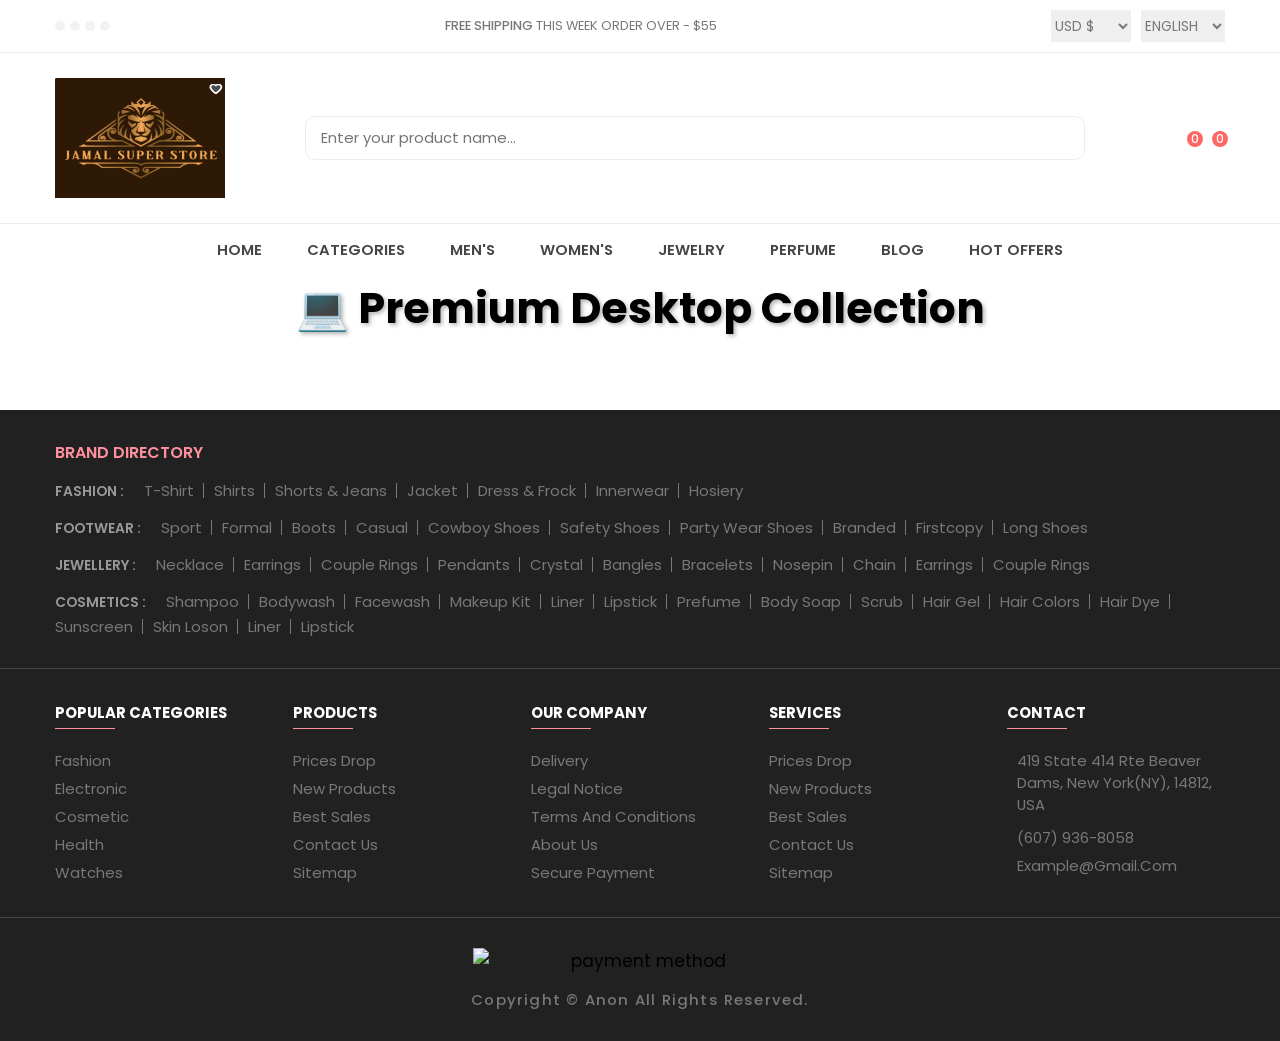
==== desktop.html @ 86094103 "Update" ====
<!DOCTYPE html>
<html lang="en">

<head>
  <meta charset="UTF-8">
  <meta http-equiv="X-UA-Compatible" content="IE=edge">
  <meta name="viewport" content="width=device-width, initial-scale=1.0">
  <title>Jamal - eCommerce Website</title>

  <!--
    - favicon
  -->
  <link rel="shortcut icon" href="./assets/images/logo/favicon.ico" type="image/x-icon">

  <!--
    - custom css link
  -->
  <link rel="stylesheet" href="./assets/css/style-prefix.css">

  <!--
    - google font link
  -->
  <link rel="preconnect" href="https://fonts.googleapis.com">
  <link rel="preconnect" href="https://fonts.gstatic.com" crossorigin>
  <link href="https://fonts.googleapis.com/css2?family=Poppins:wght@300;400;500;600;700;800;900&display=swap"
    rel="stylesheet">

</head>

<body>


  <div class="overlay" data-overlay></div>

  <!--
    - MODAL
  -->

  <div class="modal" data-modal>

    <div class="modal-close-overlay" data-modal-overlay></div>

    <div class="modal-content">

      <button class="modal-close-btn" data-modal-close>
        <ion-icon name="close-outline"></ion-icon>
      </button>

      <div class="newsletter-img">
        <img src="./assets/images/image.png" alt="subscribe newsletter" width="400" height="400">
      </div>

      <div class="newsletter">

        <form action="#">

          <div class="newsletter-header">

            <h3 class="newsletter-title">Subscribe Newsletter.</h3>

            <p class="newsletter-desc">
              Subscribe the <b>Jamal's Store</b> to get latest products and discount update.
            </p>

          </div>

          <input type="email" name="email" class="email-field" placeholder="Email Address" required>

          <button type="submit" class="btn-newsletter">Subscribe</button>

        </form>

      </div>

    </div>

  </div>





  <!--
    - NOTIFICATION TOAST
  -->

  <div class="notification-toast" data-toast>

    <button class="toast-close-btn" data-toast-close>
      <ion-icon name="close-outline"></ion-icon>
    </button>

    <div class="toast-banner">
      <img src="./assets/images/products/jewellery-1.jpg" alt="Rose Gold Earrings" width="80" height="70">
    </div>

    <div class="toast-detail">

      <p class="toast-message">
        Someone in new just bought
      </p>

      <p class="toast-title">
        Rose Gold Earrings
      </p>

      <p class="toast-meta">
        <time datetime="PT2M">2 Minutes</time> ago
      </p>

    </div>

  </div>





  <!--
    - HEADER
  -->

  <header>

    <div class="header-top">

      <div class="container">

        <ul class="header-social-container">

          <li>
            <a href="#" class="social-link">
              <ion-icon name="logo-facebook"></ion-icon>
            </a>
          </li>

          <li>
            <a href="#" class="social-link">
              <ion-icon name="logo-twitter"></ion-icon>
            </a>
          </li>

          <li>
            <a href="#" class="social-link">
              <ion-icon name="logo-instagram"></ion-icon>
            </a>
          </li>

          <li>
            <a href="#" class="social-link">
              <ion-icon name="logo-linkedin"></ion-icon>
            </a>
          </li>

        </ul>

        <div class="header-alert-news">
          <p>
            <b>Free Shipping</b>
            This Week Order Over - $55
          </p>
        </div>

        <div class="header-top-actions">

          <select name="currency">

            <option value="usd">USD &dollar;</option>
            <option value="eur">EUR &euro;</option>

          </select>

          <select name="language">

            <option value="en-US">English</option>
            <option value="es-ES">Espa&ntilde;ol</option>
            <option value="fr">Fran&ccedil;ais</option>

          </select>

        </div>

      </div>

    </div>

    <div class="header-main">

      <div class="container">

        <a href="#" class="header-logo">
          <img src="./assets/images/image.png" alt="Anon's logo" width="170" height="120">
        </a>

        <div class="header-search-container">

          <input type="search" name="search" class="search-field" placeholder="Enter your product name...">

          <button class="search-btn">
            <ion-icon name="search-outline"></ion-icon>
          </button>

        </div>

        <div class="header-user-actions">

          <button class="action-btn">
            <ion-icon name="person-outline"></ion-icon>
          </button>

          <button class="action-btn">
            <ion-icon name="heart-outline"></ion-icon>
            <span class="count">0</span>
          </button>

          <button class="action-btn">
            <ion-icon name="bag-handle-outline"></ion-icon>
            <span class="count">0</span>
          </button>

        </div>

      </div>

    </div>

    <nav class="desktop-navigation-menu">

      <div class="container">

        <ul class="desktop-menu-category-list">

          <li class="menu-category">
            <a href="#" class="menu-title">Home</a>
          </li>

          <li class="menu-category">
            <a href="#" class="menu-title">Categories</a>

            <div class="dropdown-panel">

              <ul class="dropdown-panel-list">

                <li class="menu-title">
                  <a href="#">Electronics</a>
                </li>

                <li class="panel-list-item">
                  <a href="#">Desktop</a>
                </li>

                <li class="panel-list-item">
                  <a href="#">Laptop</a>
                </li>

                <li class="panel-list-item">
                  <a href="#">Camera</a>
                </li>

                <li class="panel-list-item">
                  <a href="#">Tablet</a>
                </li>

                <li class="panel-list-item">
                  <a href="#">Headphone</a>
                </li>

                <li class="panel-list-item">
                  <a href="#">
                    <img src="./assets/images/electronics-banner-1.jpg" alt="headphone collection" width="250"
                      height="119">
                  </a>
                </li>

              </ul>

              <ul class="dropdown-panel-list">

                <li class="menu-title">
                  <a href="#">Men's</a>
                </li>

                <li class="panel-list-item">
                  <a href="#">Formal</a>
                </li>

                <li class="panel-list-item">
                  <a href="#">Casual</a>
                </li>

                <li class="panel-list-item">
                  <a href="#">Sports</a>
                </li>

                <li class="panel-list-item">
                  <a href="#">Jacket</a>
                </li>

                <li class="panel-list-item">
                  <a href="#">Sunglasses</a>
                </li>

                <li class="panel-list-item">
                  <a href="#">
                    <img src="./assets/images/mens-banner.jpg" alt="men's fashion" width="250" height="119">
                  </a>
                </li>

              </ul>

              <ul class="dropdown-panel-list">

                <li class="menu-title">
                  <a href="#">Women's</a>
                </li>

                <li class="panel-list-item">
                  <a href="#">Formal</a>
                </li>

                <li class="panel-list-item">
                  <a href="#">Casual</a>
                </li>

                <li class="panel-list-item">
                  <a href="#">Perfume</a>
                </li>

                <li class="panel-list-item">
                  <a href="#">Cosmetics</a>
                </li>

                <li class="panel-list-item">
                  <a href="#">Bags</a>
                </li>

                <li class="panel-list-item">
                  <a href="#">
                    <img src="./assets/images/womens-banner.jpg" alt="women's fashion" width="250" height="119">
                  </a>
                </li>

              </ul>

              <ul class="dropdown-panel-list">

                <li class="menu-title">
                  <a href="#">Electronics</a>
                </li>

                <li class="panel-list-item">
                  <a href="#">Smart Watch</a>
                </li>

                <li class="panel-list-item">
                  <a href="#">Smart TV</a>
                </li>

                <li class="panel-list-item">
                  <a href="#">Keyboard</a>
                </li>

                <li class="panel-list-item">
                  <a href="#">Mouse</a>
                </li>

                <li class="panel-list-item">
                  <a href="#">Microphone</a>
                </li>

                <li class="panel-list-item">
                  <a href="#">
                    <img src="./assets/images/electronics-banner-2.jpg" alt="mouse collection" width="250" height="119">
                  </a>
                </li>

              </ul>

            </div>
          </li>

          <li class="menu-category">
            <a href="#" class="menu-title">Men's</a>

            <ul class="dropdown-list">

              <li class="dropdown-item">
                <a href="#">Shirt</a>
              </li>

              <li class="dropdown-item">
                <a href="#">Shorts & Jeans</a>
              </li>

              <li class="dropdown-item">
                <a href="#">Safety Shoes</a>
              </li>

              <li class="dropdown-item">
                <a href="#">Wallet</a>
              </li>

            </ul>
          </li>

          <li class="menu-category">
            <a href="#" class="menu-title">Women's</a>

            <ul class="dropdown-list">

              <li class="dropdown-item">
                <a href="#">Dress & Frock</a>
              </li>

              <li class="dropdown-item">
                <a href="#">Earrings</a>
              </li>

              <li class="dropdown-item">
                <a href="#">Necklace</a>
              </li>

              <li class="dropdown-item">
                <a href="#">Makeup Kit</a>
              </li>

            </ul>
          </li>

          <li class="menu-category">
            <a href="#" class="menu-title">Jewelry</a>

            <ul class="dropdown-list">

              <li class="dropdown-item">
                <a href="#">Earrings</a>
              </li>

              <li class="dropdown-item">
                <a href="#">Couple Rings</a>
              </li>

              <li class="dropdown-item">
                <a href="#">Necklace</a>
              </li>

              <li class="dropdown-item">
                <a href="#">Bracelets</a>
              </li>

            </ul>
          </li>

          <li class="menu-category">
            <a href="#" class="menu-title">Perfume</a>

            <ul class="dropdown-list">

              <li class="dropdown-item">
                <a href="#">Clothes Perfume</a>
              </li>

              <li class="dropdown-item">
                <a href="#">Deodorant</a>
              </li>

              <li class="dropdown-item">
                <a href="#">Flower Fragrance</a>
              </li>

              <li class="dropdown-item">
                <a href="#">Air Freshener</a>
              </li>

            </ul>
          </li>

          <li class="menu-category">
            <a href="#" class="menu-title">Blog</a>
          </li>

          <li class="menu-category">
            <a href="#" class="menu-title">Hot Offers</a>
          </li>

        </ul>

      </div>

    </nav>

    <div class="mobile-bottom-navigation">

      <button class="action-btn" data-mobile-menu-open-btn>
        <ion-icon name="menu-outline"></ion-icon>
      </button>

      <button class="action-btn">
        <ion-icon name="bag-handle-outline"></ion-icon>

        <span class="count">0</span>
      </button>

      <button class="action-btn">
        <ion-icon name="home-outline"></ion-icon>
      </button>

      <button class="action-btn">
        <ion-icon name="heart-outline"></ion-icon>

        <span class="count">0</span>
      </button>

      <button class="action-btn" data-mobile-menu-open-btn>
        <ion-icon name="grid-outline"></ion-icon>
      </button>

    </div>

    <nav class="mobile-navigation-menu  has-scrollbar" data-mobile-menu>

      <div class="menu-top">
        <h2 class="menu-title">Menu</h2>

        <button class="menu-close-btn" data-mobile-menu-close-btn>
          <ion-icon name="close-outline"></ion-icon>
        </button>
      </div>

      <ul class="mobile-menu-category-list">

        <li class="menu-category">
          <a href="#" class="menu-title">Home</a>
        </li>

        <li class="menu-category">

          <button class="accordion-menu" data-accordion-btn>
            <p class="menu-title">Men's</p>

            <div>
              <ion-icon name="add-outline" class="add-icon"></ion-icon>
              <ion-icon name="remove-outline" class="remove-icon"></ion-icon>
            </div>
          </button>

          <ul class="submenu-category-list" data-accordion>

            <li class="submenu-category">
              <a href="#" class="submenu-title">Shirt</a>
            </li>

            <li class="submenu-category">
              <a href="#" class="submenu-title">Shorts & Jeans</a>
            </li>

            <li class="submenu-category">
              <a href="#" class="submenu-title">Safety Shoes</a>
            </li>

            <li class="submenu-category">
              <a href="#" class="submenu-title">Wallet</a>
            </li>

          </ul>

        </li>

        <li class="menu-category">

          <button class="accordion-menu" data-accordion-btn>
            <p class="menu-title">Women's</p>

            <div>
              <ion-icon name="add-outline" class="add-icon"></ion-icon>
              <ion-icon name="remove-outline" class="remove-icon"></ion-icon>
            </div>
          </button>

          <ul class="submenu-category-list" data-accordion>

            <li class="submenu-category">
              <a href="#" class="submenu-title">Dress & Frock</a>
            </li>

            <li class="submenu-category">
              <a href="#" class="submenu-title">Earrings</a>
            </li>

            <li class="submenu-category">
              <a href="#" class="submenu-title">Necklace</a>
            </li>

            <li class="submenu-category">
              <a href="#" class="submenu-title">Makeup Kit</a>
            </li>

          </ul>

        </li>

        <li class="menu-category">

          <button class="accordion-menu" data-accordion-btn>
            <p class="menu-title">Jewelry</p>

            <div>
              <ion-icon name="add-outline" class="add-icon"></ion-icon>
              <ion-icon name="remove-outline" class="remove-icon"></ion-icon>
            </div>
          </button>

          <ul class="submenu-category-list" data-accordion>

            <li class="submenu-category">
              <a href="#" class="submenu-title">Earrings</a>
            </li>

            <li class="submenu-category">
              <a href="#" class="submenu-title">Couple Rings</a>
            </li>

            <li class="submenu-category">
              <a href="#" class="submenu-title">Necklace</a>
            </li>

            <li class="submenu-category">
              <a href="#" class="submenu-title">Bracelets</a>
            </li>

          </ul>

        </li>

        <li class="menu-category">

          <button class="accordion-menu" data-accordion-btn>
            <p class="menu-title">Perfume</p>

            <div>
              <ion-icon name="add-outline" class="add-icon"></ion-icon>
              <ion-icon name="remove-outline" class="remove-icon"></ion-icon>
            </div>
          </button>

          <ul class="submenu-category-list" data-accordion>

            <li class="submenu-category">
              <a href="#" class="submenu-title">Clothes Perfume</a>
            </li>

            <li class="submenu-category">
              <a href="#" class="submenu-title">Deodorant</a>
            </li>

            <li class="submenu-category">
              <a href="#" class="submenu-title">Flower Fragrance</a>
            </li>

            <li class="submenu-category">
              <a href="#" class="submenu-title">Air Freshener</a>
            </li>

          </ul>

        </li>

        <li class="menu-category">
          <a href="#" class="menu-title">Blog</a>
        </li>

        <li class="menu-category">
          <a href="#" class="menu-title">Hot Offers</a>
        </li>

      </ul>

      <div class="menu-bottom">

        <ul class="menu-category-list">

          <li class="menu-category">

            <button class="accordion-menu" data-accordion-btn>
              <p class="menu-title">Language</p>

              <ion-icon name="caret-back-outline" class="caret-back"></ion-icon>
            </button>

            <ul class="submenu-category-list" data-accordion>

              <li class="submenu-category">
                <a href="#" class="submenu-title">English</a>
              </li>

              <li class="submenu-category">
                <a href="#" class="submenu-title">Espa&ntilde;ol</a>
              </li>

              <li class="submenu-category">
                <a href="#" class="submenu-title">Fren&ccedil;h</a>
              </li>

            </ul>

          </li>

          <li class="menu-category">
            <button class="accordion-menu" data-accordion-btn>
              <p class="menu-title">Currency</p>
              <ion-icon name="caret-back-outline" class="caret-back"></ion-icon>
            </button>

            <ul class="submenu-category-list" data-accordion>
              <li class="submenu-category">
                <a href="#" class="submenu-title">USD &dollar;</a>
              </li>

              <li class="submenu-category">
                <a href="#" class="submenu-title">EUR &euro;</a>
              </li>
            </ul>
          </li>

        </ul>

        <ul class="menu-social-container">

          <li>
            <a href="#" class="social-link">
              <ion-icon name="logo-facebook"></ion-icon>
            </a>
          </li>

          <li>
            <a href="#" class="social-link">
              <ion-icon name="logo-twitter"></ion-icon>
            </a>
          </li>

          <li>
            <a href="#" class="social-link">
              <ion-icon name="logo-instagram"></ion-icon>
            </a>
          </li>

          <li>
            <a href="#" class="social-link">
              <ion-icon name="logo-linkedin"></ion-icon>
            </a>
          </li>

        </ul>

      </div>

    </nav>

  </header>





  <!--
    - MAIN
  -->

  <main>

    <div class="container">
        <h1>💻 Premium Desktop Collection</h1>
        <div class="gallery" id="gallery"></div>
    </div>

    <div class="modal" id="modal">
        <div class="modal-content">
            <button class="close-btn" onclick="closeModal()">×</button>
            <div class="modal-image" id="modalImage"></div>
            <div class="modal-details" id="modalDetails"></div>
        </div>
    </div>

     <script>
        const desktops = [
            {
                id: 1,
                name: "Apple\"",
                price: "$2,499",
                icon: "💻",
                brief: "Powerful M3 Pro chip, stunning Retina display",
                specs: {
                    processor: "Apple M3 Pro",
                    ram: "18GB Unified Memory",
                    storage: "512GB SSD",
                    display: "16.2\" Liquid Retina XDR",
                    graphics: "Integrated GPU",
                    battery: "Up to 22 hours"
                },
                description: "The ultimate pro notebook. MacBook Pro blasts forward with the M3 Pro chip, delivering exceptional performance for demanding workflows. Perfect for professionals who need power and portability."
            },
            {
                id: 2,
                name: "Dell XPS 15",
                icon: "🖥️",
                price: "$1,899",
                brief: "InfinityEdge display, premium build quality",
                specs: {
                    processor: "Intel Core i7-13700H",
                    ram: "16GB DDR5",
                    storage: "1TB NVMe SSD",
                    display: "15.6\" 4K OLED Touch",
                    graphics: "NVIDIA RTX 4060",
                    battery: "Up to 13 hours"
                },
                description: "Experience stunning visuals and powerful performance. The XPS 15 combines a gorgeous 4K OLED display with powerful components, making it ideal for creators and professionals alike."
            },
            {
                id: 3,
                name: "Lenovo ThinkPad X1",
                icon: "⌨️",
                price: "$1,699",
                brief: "Business-class durability, legendary keyboard",
                specs: {
                    processor: "Intel Core i7-1365U",
                    ram: "16GB LPDDR5",
                    storage: "512GB SSD",
                    display: "14\" 2.8K OLED",
                    graphics: "Intel Iris Xe",
                    battery: "Up to 15 hours"
                },
                description: "Built for business. The ThinkPad X1 Carbon delivers military-grade durability, exceptional security features, and the best keyboard in the business. Perfect for professionals on the go."
            },
            {
                id: 4,
                name: "ASUS ROG Strix G16",
                icon: "🎮",
                price: "$1,999",
                brief: "Gaming powerhouse, RGB lighting, high refresh rate",
                specs: {
                    processor: "Intel Core i9-13980HX",
                    ram: "32GB DDR5",
                    storage: "1TB PCIe 4.0 SSD",
                    display: "16\" QHD 240Hz",
                    graphics: "NVIDIA RTX 4070",
                    battery: "Up to 8 hours"
                },
                description: "Dominate the competition. The ROG Strix G16 delivers uncompromising gaming performance with a high-refresh display, powerful RTX graphics, and advanced cooling for extended gaming sessions."
            },    
            {
                id: 5,
                name: "HP Spectre x360",
                icon: "✨",
                price: "$1,599",
                brief: "2-in-1 convertible, gem-cut design, pen included",
                specs: {
                    processor: "Intel Core i7-1355U",
                    ram: "16GB LPDDR4x",
                    storage: "512GB SSD",
                    display: "13.5\" 3K2K OLED Touch",
                    graphics: "Intel Iris Xe",
                    battery: "Up to 17 hours"
                },
                description: "Versatility meets elegance. The Spectre x360 transforms from laptop to tablet with ease, featuring a stunning OLED display and premium gem-cut design. Includes HP Rechargeable MPP2.0 Tilt Pen."
            },
            {
                id: 6,
                name: "Microsoft Surface Laptop 5",
                icon: "🪟",
                price: "$1,299",
                brief: "Sleek design, PixelSense touchscreen, premium feel",
                specs: {
                    processor: "Intel Core i5-1245U",
                    ram: "8GB LPDDR5x",
                    storage: "256GB SSD",
                    display: "13.5\" PixelSense Touch",
                    graphics: "Intel Iris Xe",
                    battery: "Up to 18 hours"
                },
                description: "Style and performance in perfect harmony. The Surface Laptop 5 offers a beautiful touchscreen display, comfortable keyboard, and all-day battery life in a sleek, lightweight design."
            }
        ];

        function renderGallery() {
            const gallery = document.getElementById('gallery');
            gallery.innerHTML = laptops.map(laptop => `
                <div class="laptop-card" onclick="showDetails(${laptop.id})">
                    <div class="laptop-image">${laptop.icon}</div>
                    <div class="laptop-info">
                        <div class="laptop-name">${laptop.name}</div>
                        <div class="laptop-price">${laptop.price}</div>
                        <div class="laptop-brief">${laptop.brief}</div>
                        <button class="view-details-btn" onclick="event.stopPropagation(); showDetails(${laptop.id})">
                            View Details
                        </button>
                    </div>
                </div>
            `).join('');
        }
        function showDetails(id) {
            const laptop = laptops.find(l => l.id === id);
            const modal = document.getElementById('modal');
            const modalImage = document.getElementById('modalImage');
            const modalDetails = document.getElementById('modalDetails');

            modalImage.innerHTML = laptop.icon;
            
            const specsHTML = Object.entries(laptop.specs).map(([key, value]) => `
                <div class="spec-item">
                    <div class="spec-label">${key.charAt(0).toUpperCase() + key.slice(1)}:</div>
                    <div class="spec-value">${value}</div>
                </div>
            `).join('');

            modalDetails.innerHTML = `
                <div class="modal-name">${laptop.name}</div>
                <div class="modal-price">${laptop.price}</div>
                <div class="specs-section">
                    <div class="specs-title">Technical Specifications</div>
                    ${specsHTML}
                </div>
                <div class="description">${laptop.description}</div>
                <button class="buy-btn" onclick="buyNow('${laptop.name}')">Add to Cart</button>
            `;

            modal.classList.add('active');
            document.body.style.overflow = 'hidden';
        }

        function closeModal() {
            const modal = document.getElementById('modal');
            modal.classList.remove('active');
            document.body.style.overflow = 'auto';
        }

        function buyNow(laptopName) {
            alert(`${laptopName} has been added to your cart!`);
            closeModal();
        }

        // Close modal when clicking outside
        document.getElementById('modal').addEventListener('click', function(e) {
            if (e.target === this) {
                closeModal();
            }
        });

        // Initialize gallery
        renderGallery();
    </script>

  </main>





  <!--
    - FOOTER
  -->

  <footer>

    <div class="footer-category">

      <div class="container">

        <h2 class="footer-category-title">Brand directory</h2>

        <div class="footer-category-box">

          <h3 class="category-box-title">Fashion :</h3>

          <a href="#" class="footer-category-link">T-shirt</a>
          <a href="#" class="footer-category-link">Shirts</a>
          <a href="#" class="footer-category-link">shorts & jeans</a>
          <a href="#" class="footer-category-link">jacket</a>
          <a href="#" class="footer-category-link">dress & frock</a>
          <a href="#" class="footer-category-link">innerwear</a>
          <a href="#" class="footer-category-link">hosiery</a>

        </div>

        <div class="footer-category-box">
          <h3 class="category-box-title">footwear :</h3>
        
          <a href="#" class="footer-category-link">sport</a>
          <a href="#" class="footer-category-link">formal</a>
          <a href="#" class="footer-category-link">Boots</a>
          <a href="#" class="footer-category-link">casual</a>
          <a href="#" class="footer-category-link">cowboy shoes</a>
          <a href="#" class="footer-category-link">safety shoes</a>
          <a href="#" class="footer-category-link">Party wear shoes</a>
          <a href="#" class="footer-category-link">Branded</a>
          <a href="#" class="footer-category-link">Firstcopy</a>
          <a href="#" class="footer-category-link">Long shoes</a>
        </div>

        <div class="footer-category-box">
          <h3 class="category-box-title">jewellery :</h3>
        
          <a href="#" class="footer-category-link">Necklace</a>
          <a href="#" class="footer-category-link">Earrings</a>
          <a href="#" class="footer-category-link">Couple rings</a>
          <a href="#" class="footer-category-link">Pendants</a>
          <a href="#" class="footer-category-link">Crystal</a>
          <a href="#" class="footer-category-link">Bangles</a>
          <a href="#" class="footer-category-link">bracelets</a>
          <a href="#" class="footer-category-link">nosepin</a>
          <a href="#" class="footer-category-link">chain</a>
          <a href="#" class="footer-category-link">Earrings</a>
          <a href="#" class="footer-category-link">Couple rings</a>
        </div>

        <div class="footer-category-box">
          <h3 class="category-box-title">cosmetics :</h3>
        
          <a href="#" class="footer-category-link">Shampoo</a>
          <a href="#" class="footer-category-link">Bodywash</a>
          <a href="#" class="footer-category-link">Facewash</a>
          <a href="#" class="footer-category-link">makeup kit</a>
          <a href="#" class="footer-category-link">liner</a>
          <a href="#" class="footer-category-link">lipstick</a>
          <a href="#" class="footer-category-link">prefume</a>
          <a href="#" class="footer-category-link">Body soap</a>
          <a href="#" class="footer-category-link">scrub</a>
          <a href="#" class="footer-category-link">hair gel</a>
          <a href="#" class="footer-category-link">hair colors</a>
          <a href="#" class="footer-category-link">hair dye</a>
          <a href="#" class="footer-category-link">sunscreen</a>
          <a href="#" class="footer-category-link">skin loson</a>
          <a href="#" class="footer-category-link">liner</a>
          <a href="#" class="footer-category-link">lipstick</a>
        </div>

      </div>

    </div>

    <div class="footer-nav">

      <div class="container">

        <ul class="footer-nav-list">

          <li class="footer-nav-item">
            <h2 class="nav-title">Popular Categories</h2>
          </li>

          <li class="footer-nav-item">
            <a href="#" class="footer-nav-link">Fashion</a>
          </li>

          <li class="footer-nav-item">
            <a href="#" class="footer-nav-link">Electronic</a>
          </li>

          <li class="footer-nav-item">
            <a href="#" class="footer-nav-link">Cosmetic</a>
          </li>

          <li class="footer-nav-item">
            <a href="#" class="footer-nav-link">Health</a>
          </li>

          <li class="footer-nav-item">
            <a href="#" class="footer-nav-link">Watches</a>
          </li>

        </ul>

        <ul class="footer-nav-list">
        
          <li class="footer-nav-item">
            <h2 class="nav-title">Products</h2>
          </li>
        
          <li class="footer-nav-item">
            <a href="#" class="footer-nav-link">Prices drop</a>
          </li>
        
          <li class="footer-nav-item">
            <a href="#" class="footer-nav-link">New products</a>
          </li>
        
          <li class="footer-nav-item">
            <a href="#" class="footer-nav-link">Best sales</a>
          </li>
        
          <li class="footer-nav-item">
            <a href="#" class="footer-nav-link">Contact us</a>
          </li>
        
          <li class="footer-nav-item">
            <a href="#" class="footer-nav-link">Sitemap</a>
          </li>
        
        </ul>

        <ul class="footer-nav-list">
        
          <li class="footer-nav-item">
            <h2 class="nav-title">Our Company</h2>
          </li>
        
          <li class="footer-nav-item">
            <a href="#" class="footer-nav-link">Delivery</a>
          </li>
        
          <li class="footer-nav-item">
            <a href="#" class="footer-nav-link">Legal Notice</a>
          </li>
        
          <li class="footer-nav-item">
            <a href="#" class="footer-nav-link">Terms and conditions</a>
          </li>
        
          <li class="footer-nav-item">
            <a href="#" class="footer-nav-link">About us</a>
          </li>
        
          <li class="footer-nav-item">
            <a href="#" class="footer-nav-link">Secure payment</a>
          </li>
        
        </ul>

        <ul class="footer-nav-list">
        
          <li class="footer-nav-item">
            <h2 class="nav-title">Services</h2>
          </li>
        
          <li class="footer-nav-item">
            <a href="#" class="footer-nav-link">Prices drop</a>
          </li>
        
          <li class="footer-nav-item">
            <a href="#" class="footer-nav-link">New products</a>
          </li>
        
          <li class="footer-nav-item">
            <a href="#" class="footer-nav-link">Best sales</a>
          </li>
        
          <li class="footer-nav-item">
            <a href="#" class="footer-nav-link">Contact us</a>
          </li>
        
          <li class="footer-nav-item">
            <a href="#" class="footer-nav-link">Sitemap</a>
          </li>
        
        </ul>

        <ul class="footer-nav-list">

          <li class="footer-nav-item">
            <h2 class="nav-title">Contact</h2>
          </li>

          <li class="footer-nav-item flex">
            <div class="icon-box">
              <ion-icon name="location-outline"></ion-icon>
            </div>

            <address class="content">
              419 State 414 Rte
              Beaver Dams, New York(NY), 14812, USA
            </address>
          </li>

          <li class="footer-nav-item flex">
            <div class="icon-box">
              <ion-icon name="call-outline"></ion-icon>
            </div>

            <a href="tel:+607936-8058" class="footer-nav-link">(607) 936-8058</a>
          </li>

          <li class="footer-nav-item flex">
            <div class="icon-box">
              <ion-icon name="mail-outline"></ion-icon>
            </div>

            <a href="mailto:example@gmail.com" class="footer-nav-link">example@gmail.com</a>
          </li>

        </ul>

        <ul class="footer-nav-list">

          <li class="footer-nav-item">
            <h2 class="nav-title">Follow Us</h2>
          </li>

          <li>
            <ul class="social-link">

              <li class="footer-nav-item">
                <a href="#" class="footer-nav-link">
                  <ion-icon name="logo-facebook"></ion-icon>
                </a>
              </li>

              <li class="footer-nav-item">
                <a href="#" class="footer-nav-link">
                  <ion-icon name="logo-twitter"></ion-icon>
                </a>
              </li>

              <li class="footer-nav-item">
                <a href="#" class="footer-nav-link">
                  <ion-icon name="logo-linkedin"></ion-icon>
                </a>
              </li>

              <li class="footer-nav-item">
                <a href="#" class="footer-nav-link">
                  <ion-icon name="logo-instagram"></ion-icon>
                </a>
              </li>

            </ul>
          </li>

        </ul>

      </div>

    </div>

    <div class="footer-bottom">

      <div class="container">

        <img src="./assets/images/payment.png" alt="payment method" class="payment-img">

        <p class="copyright">
          Copyright &copy; <a href="#">Anon</a> all rights reserved.
        </p>

      </div>

    </div>

  </footer>






  <!--
    - custom js link
  -->
  <script src="./assets/js/script.js"></script>

  <!--
    - ionicon link
  -->
  <script type="module" src="https://unpkg.com/ionicons@5.5.2/dist/ionicons/ionicons.esm.js"></script>
  <script nomodule src="https://unpkg.com/ionicons@5.5.2/dist/ionicons/ionicons.js"></script>

</body>

</html>
---- assets/css/style-prefix.css ----
/*-----------------------------------*\
  #style.css
\*-----------------------------------*/

/**
 * copyright 2022 @codewithsadee 
 */





/*-----------------------------------*\
  #CUSTOM PROPERTY
\*-----------------------------------*/

:root {

  /**
   * colors
   */

  --spanish-gray: hsl(0, 0%, 60%);
  --sonic-silver: hsl(0, 0%, 47%);
  --eerie-black: hsl(0, 0%, 13%);
  --salmon-pink: hsl(353, 100%, 78%);
  --sandy-brown: hsl(29, 90%, 65%);
  --bittersweet: hsl(0, 100%, 70%);
  --ocean-green: hsl(152, 51%, 52%);
  --davys-gray: hsl(0, 0%, 33%);
  --cultured: hsl(0, 0%, 93%);
  --white: hsl(0, 100%, 100%);
  --onyx: hsl(0, 0%, 27%);

  /**
   * typography
   */

  --fs-1: 1.563rem;
  --fs-2: 1.375rem;
  --fs-3: 1.25rem;
  --fs-4: 1.125rem;
  --fs-5: 1rem;
  --fs-6: 0.938rem;
  --fs-7: 0.875rem;
  --fs-8: 0.813rem;
  --fs-9: 0.75rem;
  --fs-10: 0.688rem;
  --fs-11: 0.625rem;

  --weight-300: 300;
  --weight-400: 400;
  --weight-500: 500;
  --weight-600: 600;
  --weight-700: 700;

  /**
   * border-radius
   */

  --border-radius-md: 10px;
  --border-radius-sm: 5px;

  /**
   * transition 
   */

  --transition-timing: 0.2s ease;

}





/*-----------------------------------*\
  #RESET
\*-----------------------------------*/

*, *::before, *::after {
  margin: 0;
  padding: 0;
  -webkit-box-sizing: border-box;
          box-sizing: border-box;
}

a { text-decoration: none; }

li { list-style: none; }

button {
  background: none;
  font: inherit;
  border: none;
  cursor: pointer;
}

img, ion-icon, button, a { display: block; }

span { display: inline-block; }

html {
  font-family: "Poppins", sans-serif;
  -ms-scroll-chaining: none;
      overscroll-behavior: contain;
}

input {
  display: block;
  width: 100%;
  font: inherit;
}

input::-webkit-input-placeholder { font: inherit; }

input::-moz-placeholder { font: inherit; }

input:-ms-input-placeholder { font: inherit; }

input::-ms-input-placeholder { font: inherit; }

input::placeholder { font: inherit; }

body { background: var(--white); }

/**
 * scrollbar style
 */

body::-webkit-scrollbar { width: 15px; }

body::-webkit-scrollbar-track {
  background: var(--white);
  border-left: 1px solid var(--cultured);
}

body::-webkit-scrollbar-thumb {
  background: hsl(0, 0%, 80%);
  border: 3px solid var(--white);
  -webkit-border-radius: 10px;
          border-radius: 10px;
}

body::-webkit-scrollbar-thumb:hover { background: hsl(0, 0%, 70%); }





/*-----------------------------------*\
  #REUSED STYLE
\*-----------------------------------*/

.container { padding: 0 15px; }

.has-scrollbar { padding-bottom: 5px; }

.has-scrollbar::-webkit-scrollbar {
  width: 12px; /* for vertical scroll */
  height: 12px; /* for horizontal scroll */
}

.has-scrollbar::-webkit-scrollbar-thumb {
  background: transparent;
  border: 3px solid var(--white);
  -webkit-border-radius: 20px;
          border-radius: 20px;
}

.has-scrollbar:hover::-webkit-scrollbar-thumb { background: hsl(0, 0%, 90%); }

.has-scrollbar::-webkit-scrollbar-thumb:hover { background: hsl(0, 0%, 80%); }

.title {
  color: var(--eerie-black);
  font-size: var(--fs-5);
  font-weight: var(--weight-600);
  letter-spacing: 0.4px;
  text-transform: capitalize;
  padding-bottom: 10px;
  border-bottom: 1px solid var(--cultured);
  margin-bottom: 30px;
}





/*-----------------------------------*\
  #MAIN
\*-----------------------------------*/

/**
 * overlay 
 */

.overlay {
  position: fixed;
  top: 0;
  left: 0;
  width: 100%;
  height: 100vh;
  background: hsla(0, 0%, 0%, 0.5);
  opacity: 0;
  pointer-events: none;
  z-index: 15;
  -webkit-transition: 0.5s ease;
  -o-transition: 0.5s ease;
  transition: 0.5s ease;
}

.overlay.active {
  opacity: 1;
  pointer-events: all;
}



/**
 * MODAL 
 */

.modal {
  position: fixed;
  top: 0;
  left: 0;
  width: 100%;
  height: 100vh;
  background: hsla(0, 0%, 0%, 0.5);
  display: -webkit-box;
  display: -webkit-flex;
  display: -ms-flexbox;
  display: flex;
  -webkit-box-pack: center;
  -webkit-justify-content: center;
      -ms-flex-pack: center;
          justify-content: center;
  -webkit-box-align: center;
  -webkit-align-items: center;
      -ms-flex-align: center;
          align-items: center;
  opacity: 0;
  visibility: hidden;
  pointer-events: none;
  z-index: 10;
  -webkit-animation: popup 1s ease-in-out 5s forwards;
          animation: popup 1s ease-in-out 5s forwards;
}

@-webkit-keyframes popup {

  0% {
    opacity: 0;
    visibility: hidden;
    pointer-events: none;
  }

  100% {
    opacity: 1;
    visibility: visible;
    pointer-events: all;
  }

}

@keyframes popup {

  0% {
    opacity: 0;
    visibility: hidden;
    pointer-events: none;
  }

  100% {
    opacity: 1;
    visibility: visible;
    pointer-events: all;
  }

}

.modal.closed { display: none; }

.modal-close-overlay {
  position: absolute;
  top: 0;
  left: 0;
  width: 100%;
  height: 100%;
  z-index: 1;
}

.newsletter-img { display: none; }

.modal-content {
  position: relative;
  max-width: 350px;
  margin: 20px;
  background: var(--white);
  -webkit-border-radius: var(--border-radius-md);
          border-radius: var(--border-radius-md);
  overflow: hidden;
  z-index: 2;
  -webkit-animation: scaleUp 0.5s ease-in-out 5s forwards;
          animation: scaleUp 0.5s ease-in-out 5s forwards;
}

@-webkit-keyframes scaleUp {

  0% { -webkit-transform: scale(0.9); transform: scale(0.9); }
  100% { -webkit-transform: scale(1); transform: scale(1); }

}

@keyframes scaleUp {

  0% { -webkit-transform: scale(0.9); transform: scale(0.9); }
  100% { -webkit-transform: scale(1); transform: scale(1); }

}

.modal-close-btn {
  position: absolute;
  top: 15px;
  right: 15px;
  background: var(--salmon-pink);
  color: var(--white);
  font-size: 16px;
  padding: 5px;
  -webkit-border-radius: var(--border-radius-sm);
          border-radius: var(--border-radius-sm);
}

.modal-close-btn:hover { opacity: 0.9; }

.modal-close-btn ion-icon { --ionicon-stroke-width: 70px; }

.newsletter {
  padding: 50px 30px;
  text-align: center;
}

.newsletter-header { margin-bottom: 20px; }

.newsletter-title {
  color: var(--onyx);
  font-size: var(--fs-2);
  font-weight: var(--weight-600);
  margin-bottom: 10px;
}

.newsletter-desc {
  color: var(--sonic-silver);
  font-size: var(--fs-7);
  line-height: 1.6;
}

.email-field {
  font-size: var(--fs-7);
  padding: 8px 16px;
  -webkit-border-radius: var(--border-radius-sm);
          border-radius: var(--border-radius-sm);
  border: 1px solid var(--cultured);
  margin-bottom: 16px;
}

.btn-newsletter {
  background: var(--eerie-black);
  color: var(--white);
  font-size: var(--fs-7);
  font-weight: var(--weight-600);
  text-transform: uppercase;
  padding: 10px 15px;
  -webkit-border-radius: var(--border-radius-sm);
          border-radius: var(--border-radius-sm);
  margin: auto;
  -webkit-transition: var(--transition-timing);
  -o-transition: var(--transition-timing);
  transition: var(--transition-timing);
}

.btn-newsletter:hover { background: var(--salmon-pink); }





/**
 * NOTIFICATION TOAST 
 */

.notification-toast {
  position: fixed;
  bottom: 80px;
  left: 20px;
  right: 20px;
  background: var(--white);
  max-width: 300px;
  display: -webkit-box;
  display: -webkit-flex;
  display: -ms-flexbox;
  display: flex;
  -webkit-box-align: start;
  -webkit-align-items: flex-start;
      -ms-flex-align: start;
          align-items: flex-start;
  gap: 15px;
  padding: 15px;
  -webkit-border-radius: var(--border-radius-md);
          border-radius: var(--border-radius-md);
  -webkit-box-shadow: 0 5px 20px hsla(0, 0%, 0%, 0.15);
          box-shadow: 0 5px 20px hsla(0, 0%, 0%, 0.15);
  -webkit-transform: translateX(-webkit-calc(-100% - 40px));
      -ms-transform: translateX(calc(-100% - 40px));
          transform: translateX(calc(-100% - 40px));
  -webkit-transition: 0.5s ease-in-out;
  -o-transition: 0.5s ease-in-out;
  transition: 0.5s ease-in-out;
  z-index: 5;
  -webkit-animation: slideInOut 10s ease-in-out infinite;
          animation: slideInOut 10s ease-in-out infinite;
}

@-webkit-keyframes slideInOut {

  0%,
  45%,
  100% {
    -webkit-transform: translateX(-webkit-calc(-100% - 40px));
            transform: translateX(calc(-100% - 40px));
    opacity: 0;
    visibility: hidden;
  }

  50%,
  95% {
    -webkit-transform: translateX(0);
            transform: translateX(0);
    opacity: 1;
    visibility: visible;
  }

}

@keyframes slideInOut {

  0%,
  45%,
  100% {
    -webkit-transform: translateX(-webkit-calc(-100% - 40px));
            transform: translateX(calc(-100% - 40px));
    opacity: 0;
    visibility: hidden;
  }

  50%,
  95% {
    -webkit-transform: translateX(0);
            transform: translateX(0);
    opacity: 1;
    visibility: visible;
  }

}

.notification-toast.closed { display: none; }

.toast-close-btn {
  position: absolute;
  top: 10px;
  right: 10px;
  color: var(--sonic-silver);
}

.toast-close-btn ion-icon { --ionicon-stroke-width: 50px; }

.toast-banner {
  width: 70px;
  height: 70px;
  border: 1px solid var(--cultured);
  -webkit-border-radius: var(--border-radius-sm);
          border-radius: var(--border-radius-sm);
}

.toast-banner img {
  width: 100%;
  height: 100%;
  -o-object-fit: contain;
     object-fit: contain;
  -o-object-position: center;
     object-position: center;
}

.toast-detail {
  width: -webkit-calc(100% - 85px);
  width: calc(100% - 85px);
  padding-right: 10px;
}

.toast-message {
  font-size: var(--fs-10);
  color: var(--sonic-silver);
  margin-bottom: 8px;
}

.toast-title {
  font-size: var(--fs-7);
  font-weight: var(--weight-500);
  color: var(--onyx);
}

.toast-meta {
  font-size: var(--fs-10);
  color: var(--sonic-silver);
}





/*-----------------------------------*\
  #HEADER
\*-----------------------------------*/

.header-top,
.header-user-actions,
.desktop-navigation-menu { display: none; }

.header-main {
  padding: 20px 0;
  border-bottom: 1px solid var(--cultured);
}

.header-logo { margin-bottom: 20px; }

.header-logo img { margin: auto; }

.header-search-container { position: relative; }

.header-search-container .search-field {
  font-size: var(--fs-7);
  color: var(--onyx);
  padding: 10px 15px;
  padding-right: 50px;
  border: 1px solid var(--cultured);
  -webkit-border-radius: var(--border-radius-md);
          border-radius: var(--border-radius-md);
}

.search-field::-webkit-search-cancel-button { display: none; }

.search-btn {
  background: var(--white);
  position: absolute;
  top: 50%;
  right: 2px;
  -webkit-transform: translateY(-50%);
      -ms-transform: translateY(-50%);
          transform: translateY(-50%);
  color: var(--onyx);
  font-size: 18px;
  padding: 8px 15px;
  -webkit-border-radius: var(--border-radius-md);
          border-radius: var(--border-radius-md);
  -webkit-transition: color var(--transition-timing);
  -o-transition: color var(--transition-timing);
  transition: color var(--transition-timing);
}

.search-btn:hover { color: var(--salmon-pink); }

.mobile-bottom-navigation {
  background: var(--white);
  position: fixed;
  bottom: 0;
  left: 50%;
  -webkit-transform: translateX(-50%);
      -ms-transform: translateX(-50%);
          transform: translateX(-50%);
  width: 100%;
  max-width: 500px;
  margin: auto;
  display: -webkit-box;
  display: -webkit-flex;
  display: -ms-flexbox;
  display: flex;
  -webkit-justify-content: space-around;
      -ms-flex-pack: distribute;
          justify-content: space-around;
  -webkit-box-align: center;
  -webkit-align-items: center;
      -ms-flex-align: center;
          align-items: center;
  padding: 5px 0;
  -webkit-box-shadow: 0 0 10px hsla(0, 0%, 0%, 0.25);
          box-shadow: 0 0 10px hsla(0, 0%, 0%, 0.25);
  z-index: 5;
}

.mobile-bottom-navigation .action-btn {
  position: relative;
  font-size: 26px;
  color: var(--eerie-black);
  padding: 10px;
}

.mobile-bottom-navigation .count {
  background: var(--bittersweet);
  color: var(--white);
  position: absolute;
  top: 0;
  right: 0;
  font-size: 12px;
  font-weight: var(--weight-500);
  line-height: 1;
  padding: 2px 4px;
  -webkit-border-radius: 20px;
          border-radius: 20px;
}

.mobile-navigation-menu {
  background: var(--white);
  position: fixed;
  top: 0;
  left: -100%;
  width: 100%;
  max-width: 320px;
  height: 100vh;
  padding: 20px;
  -webkit-box-shadow: 0 0 10px hsla(0, 0%, 0%, 0.1);
          box-shadow: 0 0 10px hsla(0, 0%, 0%, 0.1);
  overflow-y: scroll;
  -ms-scroll-chaining: none;
      overscroll-behavior: contain;
  visibility: hidden;
  -webkit-transition: 0.5s ease;
  -o-transition: 0.5s ease;
  transition: 0.5s ease;
  z-index: 20;
}

.mobile-navigation-menu.active {
  left: 0;
  visibility: visible;
}

.menu-top {
  padding-bottom: 15px;
  margin-bottom: 10px;
  display: -webkit-box;
  display: -webkit-flex;
  display: -ms-flexbox;
  display: flex;
  -webkit-box-pack: justify;
  -webkit-justify-content: space-between;
      -ms-flex-pack: justify;
          justify-content: space-between;
  -webkit-box-align: center;
  -webkit-align-items: center;
      -ms-flex-align: center;
          align-items: center;
  border-bottom: 2px solid var(--cultured);
}

.menu-top .menu-title {
  color: var(--salmon-pink);
  font-size: var(--fs-4);
  font-weight: var(--weight-600);
}

.menu-close-btn {
  color: var(--eerie-black);
  font-size: 22px;
}

.menu-close-btn ion-icon { --ionicon-stroke-width: 50px; }

.mobile-menu-category-list { margin-bottom: 30px; }

.menu-category .accordion-menu {
  width: 100%;
  display: -webkit-box;
  display: -webkit-flex;
  display: -ms-flexbox;
  display: flex;
  -webkit-box-pack: justify;
  -webkit-justify-content: space-between;
      -ms-flex-pack: justify;
          justify-content: space-between;
  -webkit-box-align: center;
  -webkit-align-items: center;
      -ms-flex-align: center;
          align-items: center;
}

.mobile-menu-category-list .menu-category { border-bottom: 1px solid var(--cultured); }

.mobile-menu-category-list .menu-title {
  color: var(--onyx);
  font-size: var(--fs-6);
  font-weight: var(--weight-500);
  padding: 12px 0;
}

.accordion-menu > div { font-size: 14px; }

.accordion-menu ion-icon {
  color: var(--onyx);
  --ionicon-stroke-width: 90px;
}

.accordion-menu.active .add-icon,
.accordion-menu .remove-icon { display: none; }

.accordion-menu .add-icon,
.accordion-menu.active .remove-icon { display: block; }

.menu-category .submenu-category-list { margin-left: 10px; }

.submenu-title {
  padding: 6px 0;
  font-size: var(--fs-6);
  color: var(--sonic-silver);
  font-weight: var(--weight-300);
}

.submenu-title:hover { color: var(--davys-gray); }

.submenu-category-list {
  max-height: 0;
  overflow: hidden;
  visibility: hidden;
  -webkit-transition: 0.5s ease-in-out;
  -o-transition: 0.5s ease-in-out;
  transition: 0.5s ease-in-out;
}

.submenu-category-list.active {
  max-height: 148px;
  visibility: visible;
}

.menu-bottom .menu-category-list { margin-bottom: 20px; }

.menu-bottom .menu-category { border-bottom: none; }

.menu-bottom .menu-title {
  font-size: var(--fs-6);
  font-weight: var(--weight-500);
  color: var(--eerie-black);
  padding: 12px 0;
}

.accordion-menu.active .caret-back { -webkit-transform: rotate(-0.25turn); -ms-transform: rotate(-0.25turn); transform: rotate(-0.25turn); }

.menu-bottom .submenu-category-list {
  border: 1px solid var(--cultured);
  -webkit-border-radius: var(--border-radius-md);
          border-radius: var(--border-radius-md);
  padding: 0 15px;
  margin-left: 0;
  -webkit-box-shadow: 0 0 10px hsla(0, 0%, 0%, 0.05);
          box-shadow: 0 0 10px hsla(0, 0%, 0%, 0.05);
}

.menu-bottom .submenu-category:not(:last-child) { border-bottom: 1px solid var(--cultured); }

.menu-social-container {
  display: -webkit-box;
  display: -webkit-flex;
  display: -ms-flexbox;
  display: flex;
  -webkit-box-pack: center;
  -webkit-justify-content: center;
      -ms-flex-pack: center;
          justify-content: center;
  -webkit-box-align: center;
  -webkit-align-items: center;
      -ms-flex-align: center;
          align-items: center;
  gap: 10px;
}

.menu-social-container .social-link {
  background: var(--cultured);
  color: var(--eerie-black);
  font-size: 20px;
  padding: 10px;
  -webkit-border-radius: var(--border-radius-md);
          border-radius: var(--border-radius-md);
}





/*-----------------------------------*\
  #BANNER
\*-----------------------------------*/

.banner { margin: 30px 0; }

.slider-container {
  display: -webkit-box;
  display: -webkit-flex;
  display: -ms-flexbox;
  display: flex;
  -webkit-box-align: center;
  -webkit-align-items: center;
      -ms-flex-align: center;
          align-items: center;
  gap: 10px;
  -webkit-border-radius: var(--border-radius-md);
          border-radius: var(--border-radius-md);
  overflow: auto hidden;
  -webkit-scroll-snap-type: inline mandatory;
      -ms-scroll-snap-type: inline mandatory;
          scroll-snap-type: inline mandatory;
  overscroll-behavior-inline: contain;
}

.slider-item {
  position: relative;
  min-width: 100%;
  max-height: 450px;
  aspect-ratio: 1 / 1;
  -webkit-border-radius: var(--border-radius-md);
          border-radius: var(--border-radius-md);
  overflow: hidden;
  scroll-snap-align: start;
}

.slider-item .banner-img {
  width: 100%;
  height: 100%;
  -o-object-fit: cover;
     object-fit: cover;
  -o-object-position: right;
     object-position: right;
}

.banner-content {
  background: hsla(0, 0%, 100%, 0.8);
  position: absolute;
  bottom: 25px;
  left: 25px;
  right: 25px;
  padding: 20px 25px;
  -webkit-border-radius: var(--border-radius-md);
          border-radius: var(--border-radius-md);
}

.banner-subtitle {
  color: var(--salmon-pink);
  font-size: var(--fs-7);
  font-weight: var(--weight-500);
  text-transform: capitalize;
  letter-spacing: 2px;
  margin-bottom: 10px;
}

.banner-title {
  color: var(--eerie-black);
  font-size: var(--fs-1);
  text-transform: uppercase;
  line-height: 1;
  margin-bottom: 10px;
}

.banner-text { display: none; }

.banner-btn {
  background: var(--salmon-pink);
  color: var(--white);
  width: -webkit-max-content;
  width: -moz-max-content;
  width: max-content;
  font-size: var(--fs-11);
  font-weight: var(--weight-600);
  text-transform: uppercase;
  padding: 4px 10px;
  -webkit-border-radius: var(--border-radius-sm);
          border-radius: var(--border-radius-sm);
  -webkit-transition: var(--transition-timing);
  -o-transition: var(--transition-timing);
  transition: var(--transition-timing);
}

.banner-btn:hover { background: var(--eerie-black); }





/*-----------------------------------*\
  #CATEGORY
\*-----------------------------------*/

.category { margin-bottom: 30px; }

.category-item-container {
  display: -webkit-box;
  display: -webkit-flex;
  display: -ms-flexbox;
  display: flex;
  -webkit-box-align: center;
  -webkit-align-items: center;
      -ms-flex-align: center;
          align-items: center;
  gap: 10px;
  overflow: auto hidden;
  -webkit-scroll-snap-type: inline mandatory;
      -ms-scroll-snap-type: inline mandatory;
          scroll-snap-type: inline mandatory;
  overscroll-behavior-inline: contain;
}

.category-item {
  min-width: 100%;
  display: -webkit-box;
  display: -webkit-flex;
  display: -ms-flexbox;
  display: flex;
  -webkit-box-align: center;
  -webkit-align-items: center;
      -ms-flex-align: center;
          align-items: center;
  gap: 10px;
  padding: 15px;
  border: 1px solid var(--cultured);
  -webkit-border-radius: var(--border-radius-md);
          border-radius: var(--border-radius-md);
  scroll-snap-align: start;
}

.category-img-box {
  background: var(--cultured);
  border: 1px solid hsl(0, 0%, 80%);
  padding: 10px;
  -webkit-border-radius: var(--border-radius-sm);
          border-radius: var(--border-radius-sm);
}

.category-content-box { width: 100%; }

.category-content-flex {
  display: -webkit-box;
  display: -webkit-flex;
  display: -ms-flexbox;
  display: flex;
  -webkit-box-pack: justify;
  -webkit-justify-content: space-between;
      -ms-flex-pack: justify;
          justify-content: space-between;
  -webkit-box-align: center;
  -webkit-align-items: center;
      -ms-flex-align: center;
          align-items: center;
  margin-bottom: 10px;
}

.category-item-title {
  color: var(--eerie-black);
  font-size: var(--fs-9);
  font-weight: var(--weight-600);
  text-transform: uppercase;
}

.category-item-amount {
  color: var(--sonic-silver);
  font-size: var(--fs-11);
}

.category-btn {
  color: var(--salmon-pink);
  font-size: var(--fs-9);
  font-weight: var(--weight-500);
  text-transform: capitalize;
}





/*-----------------------------------*\
  #SIDEBAR
\*-----------------------------------*/

.sidebar {
  background: var(--white);
  position: fixed;
  top: 0;
  left: -100%;
  bottom: 0;
  width: 100%;
  max-width: 320px;
  padding: 30px;
  overflow-y: scroll;
  -ms-scroll-chaining: none;
      overscroll-behavior: contain;
  visibility: hidden;
  -webkit-transition: 0.5s ease;
  -o-transition: 0.5s ease;
  transition: 0.5s ease;
  z-index: 20;
}

.sidebar.active {
  left: 0;
  visibility: visible;
}

.sidebar-category {
  margin-bottom: 15px;
  padding-bottom: 15px;
  border-bottom: 1px solid var(--cultured);
}

.sidebar-top {
  display: -webkit-box;
  display: -webkit-flex;
  display: -ms-flexbox;
  display: flex;
  -webkit-box-pack: justify;
  -webkit-justify-content: space-between;
      -ms-flex-pack: justify;
          justify-content: space-between;
  -webkit-box-align: center;
  -webkit-align-items: center;
      -ms-flex-align: center;
          align-items: center;
  margin-bottom: 10px;
}

.sidebar-title {
  color: var(--onyx);
  font-size: var(--fs-5);
  text-transform: uppercase;
  letter-spacing: 0.8px;
  font-weight: var(--weight-600);
}

.sidebar-close-btn {
  color: var(--eerie-black);
  font-size: 22px;
  font-weight: var(--weight-600);
}

.sidebar-close-btn ion-icon { --ionicon-stroke-width: 50px; }

.sidebar-accordion-menu {
  width: 100%;
  display: -webkit-box;
  display: -webkit-flex;
  display: -ms-flexbox;
  display: flex;
  -webkit-box-pack: justify;
  -webkit-justify-content: space-between;
      -ms-flex-pack: justify;
          justify-content: space-between;
  -webkit-box-align: center;
  -webkit-align-items: center;
      -ms-flex-align: center;
          align-items: center;
  padding: 7px 0;
}

.sidebar .menu-title-flex {
  display: -webkit-box;
  display: -webkit-flex;
  display: -ms-flexbox;
  display: flex;
  -webkit-box-align: center;
  -webkit-align-items: center;
      -ms-flex-align: center;
          align-items: center;
  gap: 10px;
}

.sidebar .menu-title {
  font-size: var(--fs-5);
  color: var(--sonic-silver);
  font-weight: var(--weight-500);
}

.sidebar-accordion-menu ion-icon {
  color: var(--sonic-silver);
  font-size: 14px;
  --ionicon-stroke-width: 70px;
}

.sidebar-submenu-category-list {
  border-top: 1px solid var(--cultured);
  max-height: 0;
  overflow: hidden;
  visibility: hidden;
  -webkit-transition: 0.5s ease-in-out;
  -o-transition: 0.5s ease-in-out;
  transition: 0.5s ease-in-out;
}

.sidebar-submenu-category-list.active {
  padding: 13px 0 8px;
  max-height: 122px;
  visibility: visible;
}

.sidebar-submenu-title {
  display: -webkit-box;
  display: -webkit-flex;
  display: -ms-flexbox;
  display: flex;
  -webkit-box-pack: justify;
  -webkit-justify-content: space-between;
      -ms-flex-pack: justify;
          justify-content: space-between;
  -webkit-box-align: center;
  -webkit-align-items: center;
      -ms-flex-align: center;
          align-items: center;
  color: var(--sonic-silver);
  font-size: var(--fs-7);
  padding: 2px 0;
}

.sidebar-submenu-title:hover { color: var(--eerie-black); }

.sidebar .product-name { text-transform: capitalize; }

.sidebar-accordion-menu.active .add-icon,
.sidebar-accordion-menu .remove-icon { display: none; }

.sidebar-accordion-menu .add-icon,
.sidebar-accordion-menu.active .remove-icon { display: block; }

.sidebar .showcase-heading {
  font-size: var(--fs-5);
  font-weight: var(--weight-600);
  color: var(--onyx);
  text-transform: uppercase;
  letter-spacing: 0.8px;
  margin-bottom: 15px;
}

.sidebar .showcase {
  display: -webkit-box;
  display: -webkit-flex;
  display: -ms-flexbox;
  display: flex;
  -webkit-box-align: center;
  -webkit-align-items: center;
      -ms-flex-align: center;
          align-items: center;
  gap: 15px;
}

.sidebar .showcase:not(:last-child) { margin-bottom: 15px; }

.sidebar .showcase-img { -webkit-border-radius: var(--border-radius-sm); border-radius: var(--border-radius-sm); }

.sidebar .showcase-content { width: -webkit-calc(100% - 90px); width: calc(100% - 90px); }

.sidebar .showcase-title {
  color: var(--onyx);
  font-size: var(--fs-7);
  font-weight: var(--weight-400);
  text-transform: capitalize;
  overflow: hidden;
  white-space: nowrap;
  -o-text-overflow: ellipsis;
     text-overflow: ellipsis;
  letter-spacing: 0.5px;
}

.sidebar .showcase-rating {
  display: -webkit-box;
  display: -webkit-flex;
  display: -ms-flexbox;
  display: flex;
  -webkit-box-align: center;
  -webkit-align-items: center;
      -ms-flex-align: center;
          align-items: center;
  color: var(--sandy-brown);
  font-size: 13px;
  padding: 4px 0;
}

.sidebar .price-box {
  display: -webkit-box;
  display: -webkit-flex;
  display: -ms-flexbox;
  display: flex;
  -webkit-box-align: center;
  -webkit-align-items: center;
      -ms-flex-align: center;
          align-items: center;
  gap: 15px;
}

.sidebar .price-box del {
  color: var(--sonic-silver);
  font-size: 13px;
}

.sidebar .price-box .price {
  font-size: var(--fs-7);
  font-weight: var(--weight-600);
  color: var(--davys-gray);
}





/*-----------------------------------*\
  #PRODUCT MINIMAL
\*-----------------------------------*/

.product-minimal { margin-bottom: 30px; }

.product-minimal .product-showcase { margin-bottom: 10px; }

.product-minimal .showcase-wrapper {
  display: -webkit-box;
  display: -webkit-flex;
  display: -ms-flexbox;
  display: flex;
  -webkit-box-align: center;
  -webkit-align-items: center;
      -ms-flex-align: center;
          align-items: center;
  overflow-x: auto;
  overscroll-behavior-inline: contain;
  -webkit-scroll-snap-type: inline mandatory;
      -ms-scroll-snap-type: inline mandatory;
          scroll-snap-type: inline mandatory;
}

.product-minimal .showcase-container {
  min-width: 100%;
  padding: 0 5px;
  scroll-snap-align: start;
}

.product-minimal .showcase {
  display: -webkit-box;
  display: -webkit-flex;
  display: -ms-flexbox;
  display: flex;
  -webkit-box-pack: start;
  -webkit-justify-content: flex-start;
      -ms-flex-pack: start;
          justify-content: flex-start;
  -webkit-box-align: center;
  -webkit-align-items: center;
      -ms-flex-align: center;
          align-items: center;
  gap: 15px;
  border: 1px solid var(--cultured);
  padding: 15px;
  -webkit-border-radius: var(--border-radius-md);
          border-radius: var(--border-radius-md);
}

.product-minimal .showcase:not(:last-child) { margin-bottom: 15px; }

.product-minimal .showcase-content { width: -webkit-calc(100% - 85px); width: calc(100% - 85px); }

.product-minimal .showcase-title {
  color: var(--eerie-black);
  font-size: var(--fs-7);
  font-weight: var(--weight-600);
  text-transform: capitalize;
  white-space: nowrap;
  overflow: hidden;
  -o-text-overflow: ellipsis;
     text-overflow: ellipsis;
  margin-bottom: 2px;
}

.product-minimal .showcase-category {
  width: -webkit-max-content;
  width: -moz-max-content;
  width: max-content;
  color: var(--davys-gray);
  font-size: var(--fs-8);
  text-transform: capitalize;
  margin-bottom: 3px;
}

.product-minimal .showcase-category:hover { color: var(--salmon-pink); }

.product-minimal .price-box {
  display: -webkit-box;
  display: -webkit-flex;
  display: -ms-flexbox;
  display: flex;
  -webkit-box-align: center;
  -webkit-align-items: center;
      -ms-flex-align: center;
          align-items: center;
  gap: 10px;
}

.product-minimal .price {
  font-size: var(--fs-7);
  font-weight: var(--weight-700);
  color: var(--salmon-pink);
}

.product-minimal .price-box del {
  font-size: var(--fs-9);
  color: var(--sonic-silver);
}





/*-----------------------------------*\
  #PRODUCT FEATURED
\*-----------------------------------*/

.product-featured { margin-bottom: 30px; }

.product-featured .showcase-wrapper {
  display: -webkit-box;
  display: -webkit-flex;
  display: -ms-flexbox;
  display: flex;
  -webkit-box-align: center;
  -webkit-align-items: center;
      -ms-flex-align: center;
          align-items: center;
  gap: 20px;
  overflow-x: auto;
  overscroll-behavior-inline: contain;
  -webkit-scroll-snap-type: inline mandatory;
      -ms-scroll-snap-type: inline mandatory;
          scroll-snap-type: inline mandatory;
}

.product-featured .showcase-container {
  min-width: 100%;
  padding: 30px;
  border: 1px solid var(--cultured);
  -webkit-border-radius: var(--border-radius-md);
          border-radius: var(--border-radius-md);
  scroll-snap-align: start;
}

.product-featured .showcase-img {
  width: 100%;
  height: 100%;
  -o-object-fit: cover;
     object-fit: cover;
}

.product-featured .showcase-content { margin-top: 30px; }

.product-featured .showcase-rating {
  color: var(--sandy-brown);
  display: -webkit-box;
  display: -webkit-flex;
  display: -ms-flexbox;
  display: flex;
  -webkit-box-align: center;
  -webkit-align-items: center;
      -ms-flex-align: center;
          align-items: center;
  font-size: 16px;
  margin-bottom: 15px;
}

.product-featured .showcase-title {
  font-size: var(--fs-7);
  color: var(--eerie-black);
  overflow: hidden;
  white-space: nowrap;
  -o-text-overflow: ellipsis;
     text-overflow: ellipsis;
  text-transform: uppercase;
  margin-bottom: 3px;
}

.product-featured .showcase-desc {
  color: var(--sonic-silver);
  font-size: var(--fs-7);
  font-weight: var(--weight-300);
  margin-bottom: 10px;
}

.product-featured .price-box {
  font-size: var(--fs-3);
  display: -webkit-box;
  display: -webkit-flex;
  display: -ms-flexbox;
  display: flex;
  gap: 10px;
  margin-bottom: 10px;
}

.product-featured .price {
  color: var(--salmon-pink);
  font-weight: var(--weight-700);
}

.product-featured del {
  color: var(--sonic-silver);
  font-weight: var(--weight-300);
}

.product-featured .add-cart-btn {
  background: var(--salmon-pink);
  padding: 8px 15px;
  color: var(--white);
  font-weight: var(--fs-9);
  font-weight: var(--weight-700);
  text-transform: uppercase;
  -webkit-border-radius: var(--border-radius-md);
          border-radius: var(--border-radius-md);
  margin-bottom: 15px;
  -webkit-transition: var(--transition-timing);
  -o-transition: var(--transition-timing);
  transition: var(--transition-timing);
}

.product-featured .add-cart-btn:hover {
  background: var(--eerie-black);
  color: var(--white);
}

.product-featured .showcase-status { margin-bottom: 15px; }

.product-featured .showcase-status .wrapper {
  display: -webkit-box;
  display: -webkit-flex;
  display: -ms-flexbox;
  display: flex;
  -webkit-box-pack: justify;
  -webkit-justify-content: space-between;
      -ms-flex-pack: justify;
          justify-content: space-between;
  -webkit-box-align: center;
  -webkit-align-items: center;
      -ms-flex-align: center;
          align-items: center;
  color: var(--eerie-black);
  font-size: var(--fs-9);
  font-weight: var(--weight-400);
  text-transform: uppercase;
  margin-bottom: 10px;
}

.product-featured .showcase-status-bar {
  background: var(--cultured);
  position: relative;
  height: 10px;
  -webkit-border-radius: 5px;
          border-radius: 5px;
}

.product-featured .showcase-status-bar::before {
  position: absolute;
  content: '';
  top: 3px;
  left: 3px;
  height: 4px;
  width: 40%;
  background: var(--salmon-pink);
  -webkit-border-radius: 4px;
          border-radius: 4px;
}

.product-featured .countdown-desc {
  color: var(--eerie-black);
  font-size: var(--fs-9);
  font-weight: var(--weight-600);
  text-transform: uppercase;
  margin-bottom: 10px;
}

.product-featured .countdown {
  display: -webkit-box;
  display: -webkit-flex;
  display: -ms-flexbox;
  display: flex;
  gap: 5px;
}

.product-featured .countdown-content {
  padding: 5px;
  background: var(--cultured);
  -webkit-border-radius: var(--border-radius-md);
          border-radius: var(--border-radius-md);
  text-align: center;
}

.product-featured .display-number {
  color: var(--eerie-black);
  font-size: var(--fs-5);
  font-weight: var(--weight-500);
  min-width: 40px;
}

.product-featured .display-text {
  color: var(--davys-gray);
  font-size: var(--fs-11);
}





/*-----------------------------------*\
  #PRODUCT GRID
\*-----------------------------------*/

.product-main { margin-bottom: 30px; }

.product-grid {
  display: -ms-grid;
  display: grid;
  -ms-grid-columns: 1fr;
  grid-template-columns: 1fr;
  gap: 25px;
}

.product-grid .showcase {
  border: 1px solid var(--cultured);
  -webkit-border-radius: var(--border-radius-md);
          border-radius: var(--border-radius-md);
  overflow: hidden;
  -webkit-transition: var(--transition-timing);
  -o-transition: var(--transition-timing);
  transition: var(--transition-timing);
}

.product-grid .showcase:hover { -webkit-box-shadow: 0 0 10px hsla(0, 0%, 0%, 0.1); box-shadow: 0 0 10px hsla(0, 0%, 0%, 0.1); }

.product-grid .showcase-banner { position: relative; }

.product-grid .product-img {
  width: 100%;
  height: 100%;
  -o-object-fit: cover;
     object-fit: cover;
  -webkit-transition: var(--transition-timing);
  -o-transition: var(--transition-timing);
  transition: var(--transition-timing);
}

.product-grid .product-img.default {
  position: relative;
  z-index: 1;
}

.product-grid .product-img.hover {
  position: absolute;
  top: 0;
  left: 0;
  z-index: 2;
  opacity: 0;
}

.product-grid .showcase:hover .product-img.hover { opacity: 1; }

.product-grid .showcase:hover .product-img.default { opacity: 0; }

.product-grid .showcase:hover .product-img { -webkit-transform: scale(1.1); -ms-transform: scale(1.1); transform: scale(1.1); }

.product-grid .showcase-badge {
  position: absolute;
  top: 15px;
  left: 15px;
  background: var(--ocean-green);
  font-size: var(--fs-8);
  font-weight: var(--weight-500);
  color: var(--white);
  padding: 0 8px;
  -webkit-border-radius: var(--border-radius-sm);
          border-radius: var(--border-radius-sm);
  z-index: 3;
}

.product-grid .showcase-badge.angle {
  top: 8px;
  left: -29px;
  -webkit-transform: rotate(-45deg);
      -ms-transform: rotate(-45deg);
          transform: rotate(-45deg);
  text-transform: uppercase;
  font-size: 11px;
  padding: 5px 40px;
}

.product-grid .showcase-badge.black { background: var(--eerie-black); }

.product-grid .showcase-badge.pink { background: var(--salmon-pink); }

.product-grid .showcase-actions {
  position: absolute;
  top: 10px;
  right: 10px;
  font-size: 20px;
  -webkit-transform: translateX(50px);
      -ms-transform: translateX(50px);
          transform: translateX(50px);
  -webkit-transition: var(--transition-timing);
  -o-transition: var(--transition-timing);
  transition: var(--transition-timing);
  z-index: 3;
}

.product-grid .showcase:hover .showcase-actions { -webkit-transform: translateX(0); -ms-transform: translateX(0); transform: translateX(0); }

.product-grid .btn-action {
  background: var(--white);
  color: var(--sonic-silver);
  margin-bottom: 5px;
  border: 1px solid var(--cultured);
  padding: 5px;
  -webkit-border-radius: var(--border-radius-sm);
          border-radius: var(--border-radius-sm);
  -webkit-transition: var(--transition-timing);
  -o-transition: var(--transition-timing);
  transition: var(--transition-timing);
}

.product-grid .btn-action:hover {
  background: var(--eerie-black);
  color: var(--white);
  border-color: var(--eerie-black);
}

.product-grid .showcase-content { padding: 15px 20px 0; }

.product-grid .showcase-category {
  color: var(--salmon-pink);
  font-size: var(--fs-9);
  font-weight: var(--weight-500);
  text-transform: uppercase;
  margin-bottom: 10px;
}

.product-grid .showcase-title {
  color: var(--sonic-silver);
  font-size: var(--fs-8);
  font-weight: var(--weight-300);
  text-transform: capitalize;
  letter-spacing: 1px;
  margin-bottom: 10px;
  -webkit-transition: var(--transition-timing);
  -o-transition: var(--transition-timing);
  transition: var(--transition-timing);
}

.product-grid .showcase-title:hover { color: var(--eerie-black); }

.product-grid .showcase-rating {
  display: -webkit-box;
  display: -webkit-flex;
  display: -ms-flexbox;
  display: flex;
  color: var(--sandy-brown);
  margin-bottom: 10px;
}

.product-grid .price-box {
  display: -webkit-box;
  display: -webkit-flex;
  display: -ms-flexbox;
  display: flex;
  gap: 10px;
  font-size: var(--fs-7);
  color: var(--eerie-black);
  margin-bottom: 10px;
}

.product-grid .price { font-weight: var(--weight-700); }

.product-grid del { color: var(--sonic-silver); }





/*-----------------------------------*\
  #TESTIMONIAL
\*-----------------------------------*/

.testimonials-box { margin-bottom: 50px; }

.testimonial-card {
  padding: 30px 20px;
  border: 1px solid var(--cultured);
  -webkit-border-radius: var(--border-radius-md);
          border-radius: var(--border-radius-md);
  text-align: center;
  margin-bottom: 25px;
}

.testimonial-banner {
  margin: auto;
  margin-bottom: 20px;
  -webkit-border-radius: 50%;
          border-radius: 50%;
}

.testimonial-name {
  font-weight: var(--weight-700);
  text-transform: uppercase;
  color: var(--sonic-silver);
  margin-bottom: 5px;
}

.testimonial-title {
  color: var(--onyx);
  font-size: var(--fs-7);
  margin-bottom: 15px;
}

.quotation-img {
  margin: auto;
  margin-bottom: 10px;
}

.testimonial-desc {
  max-width: 70%;
  margin: auto;
  color: var(--sonic-silver);
  font-size: var(--fs-7);
}





/*-----------------------------------*\
  #CTA
\*-----------------------------------*/

.cta-container {
  position: relative;
  aspect-ratio: 5 / 6;
  -webkit-border-radius: var(--border-radius-md);
          border-radius: var(--border-radius-md);
  overflow: hidden;
  margin-bottom: 25px;
}

.cta-banner {
  width: 100%;
  height: 100%;
  -o-object-fit: cover;
     object-fit: cover;
}

.cta-content {
  background: hsla(0, 0%, 100%, 0.7);
  position: absolute;
  top: 50%;
  left: 50%;
  -webkit-transform: translate(-50%, -50%);
      -ms-transform: translate(-50%, -50%);
          transform: translate(-50%, -50%);
  width: -webkit-fit-content;
  width: -moz-fit-content;
  width: fit-content;
  padding: 15px 20px;
  text-align: center;
  -webkit-border-radius: var(--border-radius-sm);
          border-radius: var(--border-radius-sm);
}

.cta-content .discount {
  background: var(--eerie-black);
  color: var(--white);
  font-size: var(--fs-11);
  font-weight: var(--weight-600);
  text-transform: uppercase;
  width: -webkit-max-content;
  width: -moz-max-content;
  width: max-content;
  margin: auto;
  padding: 0 5px;
  -webkit-border-radius: var(--border-radius-sm);
          border-radius: var(--border-radius-sm);
  margin-bottom: 5px;
}

.cta-title {
  color: var(--onyx);
  font-size: var(--fs-5);
  text-transform: capitalize;
  margin-bottom: 5px;
}

.cta-text {
  color: var(--sonic-silver);
  font-size: var(--fs-7);
  margin-bottom: 5px;
}

.cta-btn {
  font-size: var(--fs-9);
  color: var(--sonic-silver);
  text-transform: uppercase;
  font-weight: var(--weight-700);
  margin: auto;
}





/*-----------------------------------*\
  #SERVICE
\*-----------------------------------*/

.service-container {
  display: -webkit-box;
  display: -webkit-flex;
  display: -ms-flexbox;
  display: flex;
  -webkit-box-pack: center;
  -webkit-justify-content: center;
      -ms-flex-pack: center;
          justify-content: center;
  -webkit-box-align: center;
  -webkit-align-items: center;
      -ms-flex-align: center;
          align-items: center;
  -webkit-flex-wrap: wrap;
      -ms-flex-wrap: wrap;
          flex-wrap: wrap;
  gap: 30px;
  padding: 30px 15px;
  border: 1px solid var(--cultured);
  -webkit-border-radius: var(--border-radius-md);
          border-radius: var(--border-radius-md);
}

.service-item {
  min-width: 190px;
  display: -webkit-box;
  display: -webkit-flex;
  display: -ms-flexbox;
  display: flex;
  -webkit-box-align: center;
  -webkit-align-items: center;
      -ms-flex-align: center;
          align-items: center;
  gap: 15px;
}

.service-icon {
  font-size: 35px;
  color: var(--salmon-pink);
  -webkit-transition: var(--transition-timing);
  -o-transition: var(--transition-timing);
  transition: var(--transition-timing);
}

.service-icon ion-icon { --ionicon-stroke-width: 25px; }

.service-item:hover .service-icon { color: var(--eerie-black); }

.service-title {
  color: var(--sonic-silver);
  font-size: var(--fs-7);
  font-weight: var(--weight-600);
  text-transform: capitalize;
  margin-bottom: 5px;
}

.service-desc {
  color: var(--sonic-silver);
  font-size: var(--fs-9);
}





/*-----------------------------------*\
  #BLOG
\*-----------------------------------*/

.blog { margin-bottom: 30px; }

.blog-container {
  display: -webkit-box;
  display: -webkit-flex;
  display: -ms-flexbox;
  display: flex;
  -webkit-box-align: start;
  -webkit-align-items: flex-start;
      -ms-flex-align: start;
          align-items: flex-start;
  gap: 15px;
  overflow-x: auto;
  overscroll-behavior-inline: contain;
  -webkit-scroll-snap-type: inline mandatory;
      -ms-scroll-snap-type: inline mandatory;
          scroll-snap-type: inline mandatory;
}

.blog-card {
  min-width: 100%;
  scroll-snap-align: start;
}

.blog-banner {
  width: 100%;
  -webkit-border-radius: var(--border-radius-md);
          border-radius: var(--border-radius-md);
  margin-bottom: 20px;
}

.blog-category {
  width: -webkit-max-content;
  width: -moz-max-content;
  width: max-content;
  color: var(--salmon-pink);
  font-size: var(--fs-8);
}

.blog-title {
  color: var(--eerie-black);
  font-size: var(--fs-5);
  font-weight: var(--weight-600);
  line-height: 1.4;
  margin-bottom: 5px;
  -webkit-transition: var(--transition-timing);
  -o-transition: var(--transition-timing);
  transition: var(--transition-timing);
}

.blog-title:hover { color: var(--salmon-pink); }

.blog-meta {
  color: var(--sonic-silver);
  font-size: var(--fs-7);
}

.blog-meta cite {
  font-style: normal;
  color: var(--davys-gray);
}





/*-----------------------------------*\
  #FOOTER
\*-----------------------------------*/

footer {
  background: var(--eerie-black);
  padding: 30px 0;
}

.footer-category {
  margin-bottom: 30px;
  padding-bottom: 15px;
  border-bottom: 1px solid var(--onyx);
}

.footer-category-title {
  color: var(--salmon-pink);
  font-size: var(--fs-6);
  font-weight: var(--weight-600);
  text-transform: uppercase;
  margin-bottom: 15px;
}

.footer-category-box {
  display: -webkit-box;
  display: -webkit-flex;
  display: -ms-flexbox;
  display: flex;
  -webkit-flex-wrap: wrap;
      -ms-flex-wrap: wrap;
          flex-wrap: wrap;
  -webkit-box-pack: start;
  -webkit-justify-content: flex-start;
      -ms-flex-pack: start;
          justify-content: flex-start;
  -webkit-box-align: center;
  -webkit-align-items: center;
      -ms-flex-align: center;
          align-items: center;
  -webkit-column-gap: 20px;
     -moz-column-gap: 20px;
          column-gap: 20px;
  row-gap: 3px;
  margin-bottom: 15px;
}

.category-box-title {
  color: var(--spanish-gray);
  font-size: var(--fs-8);
  font-weight: var(--weight-600);
  text-transform: uppercase;
}

.footer-category-link {
  position: relative;
  color: var(--sonic-silver);
  font-size: var(--fs-7);
  text-transform: capitalize;
  -webkit-transition: var(--transition-timing);
  -o-transition: var(--transition-timing);
  transition: var(--transition-timing);
}

.footer-category-link:hover { color: var(--spanish-gray); }

.footer-category-link:not(:last-child)::after {
  position: absolute;
  content: '';
  top: 3px;
  right: -10px;
  background: var(--sonic-silver);
  width: 1px;
  height: 15px;
}


/**
 * footer nav 
 */

.footer-nav {
  border-bottom: 1px solid var(--onyx);
  padding-bottom: 30px;
  margin-bottom: 30px;
}

.footer-nav-list:not(:last-child) { margin-bottom: 20px; }

.footer-nav .nav-title {
  position: relative;
  color: var(--white);
  font-size: var(--fs-7);
  text-transform: uppercase;
  margin-bottom: 15px;
  padding-bottom: 5px;
}

.footer-nav .nav-title::before {
  content: '';
  position: absolute;
  bottom: 0;
  left: 0;
  background: var(--salmon-pink);
  width: 60px;
  height: 1px;
}

.footer-nav-item { padding: 3px 0; }

.footer-nav-link,
.footer-nav-item .content {
  width: -webkit-max-content;
  width: -moz-max-content;
  width: max-content;
  color: var(--sonic-silver);
  font-size: var(--fs-7);
  text-transform: capitalize;
  -webkit-transition: var(--transition-timing);
  -o-transition: var(--transition-timing);
  transition: var(--transition-timing);
}

.footer-nav-link:hover { color: var(--salmon-pink); }

.footer-nav-item.flex {
  display: -webkit-box;
  display: -webkit-flex;
  display: -ms-flexbox;
  display: flex;
  -webkit-box-align: start;
  -webkit-align-items: flex-start;
      -ms-flex-align: start;
          align-items: flex-start;
  gap: 10px;
}

.footer-nav-item .content {
  font-style: normal;
  margin-bottom: 5px;
}

.footer-nav-item .icon-box {
  color: var(--sonic-silver);
  font-size: 25px;
}

.footer-nav-item .icon-box ion-icon { --ionicon-stroke-width: 30px; }

.footer-nav .social-link {
  display: -webkit-box;
  display: -webkit-flex;
  display: -ms-flexbox;
  display: flex;
  -webkit-box-pack: start;
  -webkit-justify-content: flex-start;
      -ms-flex-pack: start;
          justify-content: flex-start;
  -webkit-box-align: center;
  -webkit-align-items: center;
      -ms-flex-align: center;
          align-items: center;
  gap: 10px;
}

.social-link .footer-nav-link { font-size: 25px; }

.footer-bottom {
  margin-bottom: 50px;
  text-align: center;
}

.payment-img {
  max-width: 335px;
  width: 100%;
  margin: auto;
  margin-bottom: 15px;
}

.copyright {
  color: var(--sonic-silver);
  font-size: var(--fs-8);
  font-weight: var(--weight-500);
  text-transform: capitalize;
  letter-spacing: 1.2px;
}

.copyright a {
  display: inline;
  color: inherit;
}





/*-----------------------------------*\
  #RESPONSIVE
\*-----------------------------------*/


/**
 * responsive larger than 480px screen
 */

@media (min-width: 480px) {

  /**
   * #CUSTOM PROPERTY
   */

  :root {

    /**
     * typography 
     */

    --fs-1: 1.875rem;

  }



  /**
   * #HEADER
   */

  .header-top {
    display: block;
    padding: 10px 0;
    border-bottom: 1px solid var(--cultured);
  }

  .header-social-container,
  .header-top-actions { display: none; }

  .header-alert-news {
    color: var(--sonic-silver);
    font-size: var(--fs-9);
    text-transform: uppercase;
  }

  .header-alert-news b { font-weight: var(--weight-500); }

  .header-main { padding: 25px 0; }

  .mobile-bottom-navigation {
    -webkit-border-top-left-radius: var(--border-radius-md);
            border-top-left-radius: var(--border-radius-md);
    -webkit-border-top-right-radius: var(--border-radius-md);
            border-top-right-radius: var(--border-radius-md);
  }



  /**
   * #BANNER
   */

  .slider-item { aspect-ratio: 5 / 3; }

  .banner-content {
    top: 50%;
    right: auto;
    bottom: auto;
    -webkit-transform: translateY(-50%);
        -ms-transform: translateY(-50%);
            transform: translateY(-50%);
    max-width: 320px;
  }

  .banner-subtitle { --fs-7: 1rem; }

  .banner-text {
    display: block;
    color: var(--sonic-silver);
    font-size: var(--fs-7);
    font-weight: var(--weight-500);
    margin-bottom: 10px;
  }

  .banner-text b { font-size: var(--fs-2); }

  .banner-btn { padding: 7px 20px; }



  /**
   * #PRODUCT 
   */

  .product-grid {
    -ms-grid-columns: 1fr 30px 1fr;
    grid-template-columns: 1fr 1fr;
    gap: 30px;
  }



  /**
   * #CTA
   */

  .cta-content { padding: 40px; }

  .cta-content .discount {
    --fs-11: 0.875rem;
    padding: 5px 10px;
  }

  .cta-title { --fs-5: 1.5rem; }

  .cta-text { --fs-7: 1rem; }

  .cta-btn { --fs-9: 1rem; }



  /**
   * #FOOTER
   */

  .copyright { --fs-8: 0.875rem; }

}





/**
 * responsive larger than 570px screen
 */

@media (min-width: 570px) {

  /**
   * #HEADER
   */

  .header-top .container,
  .header-main .container {
    display: -webkit-box;
    display: -webkit-flex;
    display: -ms-flexbox;
    display: flex;
    -webkit-box-pack: justify;
    -webkit-justify-content: space-between;
        -ms-flex-pack: justify;
            justify-content: space-between;
    -webkit-box-align: center;
    -webkit-align-items: center;
        -ms-flex-align: center;
            align-items: center;
  }

  .header-logo { margin-bottom: 0; }

  .header-top-actions {
    display: -webkit-box;
    display: -webkit-flex;
    display: -ms-flexbox;
    display: flex;
    -webkit-box-align: center;
    -webkit-align-items: center;
        -ms-flex-align: center;
            align-items: center;
    gap: 10px;
  }

  .header-top-actions select {
    border: none;
    display: block;
    min-width: 80px;
    padding: 5px 0;
    font: inherit;
    color: var(--sonic-silver);
    font-size: var(--fs-8);
    text-transform: uppercase;
    cursor: pointer;
    -webkit-transition: var(--transition-timing);
    -o-transition: var(--transition-timing);
    transition: var(--transition-timing);
  }

  .header-top-actions select:hover { color: var(--eerie-black); }

  .header-search-container { min-width: 300px; }



  /**
   * #BANNER
   */

  .slider-item { aspect-ratio: 4 / 2; }

  .banner-content { background: none; }



  /**
   * #CATEGORY
   */

  .category-item-container { gap: 30px; }

  .category-item { min-width: -webkit-calc(50% - 15px); min-width: calc(50% - 15px); }



  /**
   * #PRODUCT
   */

  .product-minimal .showcase-container { min-width: 50%; }

  .product-featured .showcase-img {
    max-width: 450px;
    margin: auto;
  }

  .product-featured .countdown { gap: 20px; }



  /**
   * #CTA
   */

  .cta-container { aspect-ratio: 6 / 5; }



  /**
   * #BLOG
   */

  .blog-container { gap: 30px; }

  .blog-card { min-width: -webkit-calc(50% - 15px); min-width: calc(50% - 15px); }

}





/**
 * responsive larger than 768px screen
 */

@media (min-width: 768px) {

  /**
   * #CUSTOM PROPERTY
   */

  :root {

    /**
     * typography 
     */

    --fs-1: 2.375rem;

  }



  /**
   * #BASE 
   */

  html { font-size: 17px; }



  /**
   * #REUSED STYLE 
   */

  .container {
    max-width: 750px;
    margin: auto;
  }


  
  /**
   * #MODAL 
   */

  .modal-content {
    display: -webkit-box;
    display: -webkit-flex;
    display: -ms-flexbox;
    display: flex;
    -webkit-box-align: center;
    -webkit-align-items: center;
        -ms-flex-align: center;
            align-items: center;
    max-width: 750px;
    width: -webkit-fit-content;
    width: -moz-fit-content;
    width: fit-content;
  }

  .newsletter-img { display: block; }

  .newsletter { text-align: left; }



  /**
   * #HEADER 
   */

  .header-main .container { gap: 80px; }

  .header-search-container { -webkit-box-flex: 1; -webkit-flex-grow: 1; -ms-flex-positive: 1; flex-grow: 1; }



  /**
   * #BANNER 
   */

  .slider-item {
    aspect-ratio: auto;
    height: 350px;
  }

  .banner-content { max-width: 380px; }

  .banner-subtitle { --fs-7: 1.25rem; }

  .banner-text { --fs-7: 1.125rem; }

  .banner-text b { --fs-2: 1.875rem; }

  .banner-btn { --fs-11: 0.75rem; }



  /**
   * #CATEGORY 
   */

  .category-img-box { padding: 20px; }



  /**
   * #PRODUCT 
   */

  .product-minimal {
    display: -webkit-box;
    display: -webkit-flex;
    display: -ms-flexbox;
    display: flex;
    -webkit-flex-wrap: wrap;
        -ms-flex-wrap: wrap;
            flex-wrap: wrap;
    -webkit-box-pack: center;
    -webkit-justify-content: center;
        -ms-flex-pack: center;
            justify-content: center;
    gap: 20px;
  }

  .product-minimal .product-showcase {
    min-width: -webkit-calc(50% - 10px);
    min-width: calc(50% - 10px);
    width: -webkit-calc(50% - 10px);
    width: calc(50% - 10px);
  }

  .product-minimal .showcase-container { min-width: 100%; }
  
  .product-featured .showcase {
    display: -webkit-box;
    display: -webkit-flex;
    display: -ms-flexbox;
    display: flex;
    -webkit-box-pack: center;
    -webkit-justify-content: center;
        -ms-flex-pack: center;
            justify-content: center;
    -webkit-box-align: center;
    -webkit-align-items: center;
        -ms-flex-align: center;
            align-items: center;
    gap: 20px;
  }

  .product-featured .showcase-img { max-width: -webkit-fit-content; max-width: -moz-fit-content; max-width: fit-content; }

  .product-featured .showcase-content {
    margin-top: 0;
    min-width: -webkit-calc(100% - 345px);
    min-width: calc(100% - 345px);
  }



  /**
   * #FOOTER 
   */

  .footer-nav .container {
    display: -webkit-box;
    display: -webkit-flex;
    display: -ms-flexbox;
    display: flex;
    -webkit-flex-wrap: wrap;
        -ms-flex-wrap: wrap;
            flex-wrap: wrap;
    row-gap: 50px;
    -webkit-column-gap: 20px;
       -moz-column-gap: 20px;
            column-gap: 20px;
  }

  .footer-nav-list {
    min-width: -webkit-calc(33.33% - 15px);
    min-width: calc(33.33% - 15px);
    width: -webkit-calc(33.33% - 15px);
    width: calc(33.33% - 15px);
    -webkit-box-flex: 1;
    -webkit-flex-grow: 1;
        -ms-flex-positive: 1;
            flex-grow: 1;
  }

  .footer-nav-list:not(:last-child) { margin-bottom: 0; }

}





/**
 * responsive larger than 1024px screen
 */

@media (min-width: 1024px) {

  /**
   * #CUSTOM PROPERTY
   */

  :root {

    /**
     * typography 
     */

    --fs-1: 2.625rem;
    --fs-2: 1.125rem;

  }



  /**
   * #REUSED STYLE 
   */

  .container { max-width: 980px; }



  /**
   * #NOTIFICATION TOAST 
   */

  .notification-toast { bottom: 30px; }



  /**
   * #HEADER 
   */

  .header-social-container {
    display: -webkit-box;
    display: -webkit-flex;
    display: -ms-flexbox;
    display: flex;
    -webkit-box-align: center;
    -webkit-align-items: center;
        -ms-flex-align: center;
            align-items: center;
    gap: 5px;
  }

  .header-social-container .social-link {
    padding: 5px;
    background: hsl(0, 0%, 95%);
    -webkit-border-radius: var(--border-radius-sm);
            border-radius: var(--border-radius-sm);
    color: var(--sonic-silver);
    -webkit-transition: var(--transition-timing);
    -o-transition: var(--transition-timing);
    transition: var(--transition-timing);
  }

  .header-social-container .social-link:hover {
    background: var(--salmon-pink);
    color: var(--white);
  }

  .header-user-actions {
    display: -webkit-box;
    display: -webkit-flex;
    display: -ms-flexbox;
    display: flex;
    -webkit-box-align: center;
    -webkit-align-items: center;
        -ms-flex-align: center;
            align-items: center;
    gap: 15px;
  }

  .header-user-actions .action-btn {
    position: relative;
    font-size: 35px;
    color: var(--onyx);
    padding: 5px;
  }

  .header-user-actions .count {
    position: absolute;
    top: -2px;
    right: -3px;
    background: var(--bittersweet);
    color: var(--white);
    font-size: 12px;
    font-weight: var(--weight-500);
    line-height: 1;
    padding: 2px 4px;
    -webkit-border-radius: 20px;
            border-radius: 20px;
  }

  .desktop-navigation-menu { display: block; }

  .desktop-menu-category-list {
    position: relative;
    display: -webkit-box;
    display: -webkit-flex;
    display: -ms-flexbox;
    display: flex;
    -webkit-box-pack: center;
    -webkit-justify-content: center;
        -ms-flex-pack: center;
            justify-content: center;
    -webkit-box-align: center;
    -webkit-align-items: center;
        -ms-flex-align: center;
            align-items: center;
    gap: 30px;
  }

  .desktop-menu-category-list .menu-category:not(:nth-child(2)) { position: relative; }

  .desktop-menu-category-list .menu-category > .menu-title {
    position: relative;
    color: var(--onyx);
    font-size: var(--fs-7);
    font-weight: var(--weight-600);
    text-transform: uppercase;
    padding: 15px 0;
    -webkit-transition: var(--transition-timing);
    -o-transition: var(--transition-timing);
    transition: var(--transition-timing);
  }

  .desktop-menu-category-list .menu-category > .menu-title:hover { color: var(--salmon-pink); }
  
  .desktop-menu-category-list .menu-category > .menu-title::after {
    content: '';
    position: absolute;
    bottom: 0;
    left: 0;
    width: 100%;
    height: 2px;
    background: var(--salmon-pink);
    -webkit-transform: scaleX(0);
        -ms-transform: scaleX(0);
            transform: scaleX(0);
    -webkit-transform-origin: left;
        -ms-transform-origin: left;
            transform-origin: left;
    -webkit-transition: var(--transition-timing);
    -o-transition: var(--transition-timing);
    transition: var(--transition-timing);
  }

  .desktop-menu-category-list .menu-category > .menu-title:hover::after { -webkit-transform: scaleX(1); -ms-transform: scaleX(1); transform: scaleX(1); }

  .dropdown-panel {
    position: absolute;
    top: 100%;
    left: 0;
    background: var(--white);
    width: 100%;
    display: -ms-grid;
    display: grid;
    -ms-grid-columns: 1fr 30px 1fr 30px 1fr 30px 1fr;
    grid-template-columns: repeat(4, 1fr);
    gap: 30px;
    padding: 30px;
    border: 1px solid var(--cultured);
    -webkit-box-shadow: 0 3px 5px hsla(0, 0%, 0%, 0.1);
            box-shadow: 0 3px 5px hsla(0, 0%, 0%, 0.1);
    -webkit-border-radius: var(--border-radius-md);
            border-radius: var(--border-radius-md);
    -webkit-transform: translateY(50px);
        -ms-transform: translateY(50px);
            transform: translateY(50px);
    opacity: 0;
    visibility: hidden;
    pointer-events: none;
    -webkit-transition: var(--transition-timing);
    -o-transition: var(--transition-timing);
    transition: var(--transition-timing);
    z-index: 5;
  }

  .desktop-menu-category-list .menu-category:hover > .dropdown-panel {
    -webkit-transform: translateY(0);
        -ms-transform: translateY(0);
            transform: translateY(0);
    opacity: 1;
    visibility: visible;
    pointer-events: all;
  }

  .dropdown-panel-list .menu-title a {
    color: var(--onyx);
    font-size: var(--fs-7);
    font-weight: var(--weight-600);
    padding-bottom: 10px;
    border-bottom: 1px solid var(--cultured);
    margin-bottom: 10px;
  }

  .panel-list-item a {
    color: var(--sonic-silver);
    font-size: var(--fs-7);
    text-transform: capitalize;
    -webkit-transition: var(--transition-timing);
    -o-transition: var(--transition-timing);
    transition: var(--transition-timing);
  }

  .panel-list-item a:hover { color: var(--salmon-pink); }

  .panel-list-item:not(:last-child) a { padding: 4px 0; }

  .panel-list-item:last-child { margin-top: 20px; }

  .panel-list-item img {
    width: 100%;
    height: auto;
    -webkit-border-radius: var(--border-radius-sm);
            border-radius: var(--border-radius-sm);
  }

  .dropdown-list {
    position: absolute;
    top: 100%;
    left: 0;
    width: 200px;
    background: var(--white);
    padding: 20px 0;
    -webkit-border-radius: var(--border-radius-md);
            border-radius: var(--border-radius-md);
    border: 1px solid var(--cultured);
    -webkit-box-shadow: 0 3px 5px hsla(0, 0%, 0%, 0.1);
            box-shadow: 0 3px 5px hsla(0, 0%, 0%, 0.1);
    -webkit-transform: translateY(50px);
        -ms-transform: translateY(50px);
            transform: translateY(50px);
    opacity: 0;
    visibility: hidden;
    pointer-events: none;
    -webkit-transition: var(--transition-timing);
    -o-transition: var(--transition-timing);
    transition: var(--transition-timing);
    z-index: 5;
  }

  .desktop-menu-category-list .menu-category:hover > .dropdown-list {
    -webkit-transform: translateY(0);
        -ms-transform: translateY(0);
            transform: translateY(0);
    opacity: 1;
    visibility: visible;
    pointer-events: all;
  }

  .dropdown-list .dropdown-item a {
    color: var(--sonic-silver);
    font-size: var(--fs-7);
    text-transform: capitalize;
    padding: 4px 20px;
    -webkit-transition: var(--transition-timing);
    -o-transition: var(--transition-timing);
    transition: var(--transition-timing);
  }

  .dropdown-list .dropdown-item a:hover { color: var(--salmon-pink); }

  .mobile-bottom-navigation { display: none; }



  /**
   * #BANNER 
   */

  .banner { margin-top: 0; }

  .slider-item { height: 380px; }

  .banner-content {
    left: 75px;
    max-width: 400px;
  }

  .banner-subtitle { --fs-7: 1.625rem; }

  .banner-text { --fs-7: 1.375rem; }

  .banner-btn { --fs-11: 0.875rem; }



  /**
   * #CATEGORY 
   */

  .category-item { min-width: -webkit-calc(33.33% - 20px); min-width: calc(33.33% - 20px); }

  .category-img-box { padding: 10px; }



  /**
   * #PRODUCT 
   */

  .product-container .container {
    position: relative;
    display: -webkit-box;
    display: -webkit-flex;
    display: -ms-flexbox;
    display: flex;
    -webkit-box-align: start;
    -webkit-align-items: flex-start;
        -ms-flex-align: start;
            align-items: flex-start;
    gap: 30px;
    margin-bottom: 30px;
  }

  .sidebar {
    --fs-5: 0.941rem;

    position: -webkit-sticky;

    position: sticky;
    top: 30px;
    left: 0;
    padding: 0;
    min-width: -webkit-calc(25% - 15px);
    min-width: calc(25% - 15px);
    margin-bottom: 30px;
    visibility: visible;
    overflow-y: auto;
    -ms-scroll-chaining: chained;
        overscroll-behavior: auto;
    z-index: 0;
  }

  .sidebar-category {
    padding: 20px;
    margin-bottom: 30px;
    border: 1px solid var(--cultured);
    -webkit-border-radius: var(--border-radius-md);
            border-radius: var(--border-radius-md);
  }

  .sidebar-close-btn { display: none; }

  .product-box { min-width: -webkit-calc(75% - 15px); min-width: calc(75% - 15px); }

  .product-minimal { margin-bottom: 20px; }

  .product-minimal .product-showcase {
    min-width: -webkit-calc(33.33% - 14px);
    min-width: calc(33.33% - 14px);
    width: -webkit-calc(33.33% - 14px);
    width: calc(33.33% - 14px);
    -webkit-box-flex: 1;
    -webkit-flex-grow: 1;
        -ms-flex-positive: 1;
            flex-grow: 1;
  }

  .product-minimal .showcase-wrapper { gap: 10px; }

  .product-minimal .showcase-container { padding: 2px; }

  .product-featured .countdown-content { padding: 5px 10px; }

  .product-grid { -ms-grid-columns: (1fr)[3]; grid-template-columns: repeat(3, 1fr); }



  /**
   * #TESTIMONIALS, CTA & SERVICE 
   */

  .testimonials-box {
    display: -webkit-box;
    display: -webkit-flex;
    display: -ms-flexbox;
    display: flex;
    -webkit-flex-wrap: wrap;
        -ms-flex-wrap: wrap;
            flex-wrap: wrap;
    -webkit-box-align: stretch;
    -webkit-align-items: stretch;
        -ms-flex-align: stretch;
            align-items: stretch;
    gap: 30px;
  }

  .testimonial-card { margin-bottom: 0; }

  .testimonial, .cta-container {
    min-width: -webkit-calc(50% - 15px);
    min-width: calc(50% - 15px);
    width: -webkit-calc(50% - 15px);
    width: calc(50% - 15px);
    margin-bottom: 0;
  }

  .service { width: 100%; }

  .service-container { gap: 0; }

  .service-item {
    -webkit-box-orient: vertical;
    -webkit-box-direction: normal;
    -webkit-flex-direction: column;
        -ms-flex-direction: column;
            flex-direction: column;
    text-align: center;
    min-width: 20%;
  }



  /**
   * #BLOG
   */

  .blog-card { min-width: -webkit-calc(33.33% - 20px); min-width: calc(33.33% - 20px); }

  .blog-title { --fs-5: 1rem; }



  /**
   * #FOOTER
   */

  .footer-nav-list {
    min-width: -webkit-calc(20% - 16px);
    min-width: calc(20% - 16px);
    width: -webkit-calc(20% - 16px);
    width: calc(20% - 16px);
  }

  .footer-nav-list:last-child { display: none; }

  .footer-bottom { margin-bottom: 0; }

}





/**
 * responsive larger than 1200px screen
 */

@media (min-width: 1200px) {

  /**
   * #REUSED STYLE 
   */

  .container { max-width: 1200px; }



  /**
   * #HEADER
   */

  .desktop-menu-category-list { gap: 45px; }



  /**
   * #BANNER
   */

  .slider-item:last-child .banner-img { -o-object-position: top; object-position: top; }



  /**
   * #CATEGORY
   */

  .category-item { min-width: -webkit-calc(25% - 22.5px); min-width: calc(25% - 22.5px); }

  .category-item-title { --fs-9: 0.824rem; }



  /**
   * #PRODUCT
   */

  .product-featured .showcase > div { min-width: -webkit-calc(50% - 10px); min-width: calc(50% - 10px); }

  .product-featured .display-number { --fs-5: 1.125rem; }

  .product-grid { -ms-grid-columns: (1fr)[4]; grid-template-columns: repeat(4, 1fr); }



  /**
   * #TESTIMONIALS, CTA, SERVICE
   */

  .testimonial, .service {
    min-width: -webkit-calc(25% - 20px);
    min-width: calc(25% - 20px);
    width: -webkit-calc(25% - 20px);
    width: calc(25% - 20px);
  }

  .cta-container {
    min-width: -webkit-calc(50% - 20px);
    min-width: calc(50% - 20px);
    width: -webkit-calc(50% - 20px);
    width: calc(50% - 20px);
    aspect-ratio: unset;
  }

  .service-container {
    -webkit-box-pack: start;
    -webkit-justify-content: flex-start;
        -ms-flex-pack: start;
            justify-content: flex-start;
    gap: 16px;
    padding: 30px;
  }

  .service-item {
    -webkit-box-orient: horizontal;
    -webkit-box-direction: normal;
    -webkit-flex-direction: row;
        -ms-flex-direction: row;
            flex-direction: row;
    text-align: left;
  }



  /**
   * #BLOG
   */

  .blog { margin-bottom: 50px; }
  
  .blog-card { min-width: -webkit-calc(25% - 22.5px); min-width: calc(25% - 22.5px); }
.container {
            max-width: 1200px;
            margin: 0 auto;
        }

        h1 {
            text-align: center;
            color: black;
            margin-bottom: 40px;
            font-size: 2.5em;
            text-shadow: 2px 2px 4px rgba(0,0,0,0.3);
        }

        .gallery {
            display: grid;
            grid-template-columns: repeat(auto-fit, minmax(280px, 1fr));
            gap: 30px;
            margin-bottom: 30px;
        }

        .laptop-card {
            background: white;
            border-radius: 15px;
            overflow: hidden;
            box-shadow: 0 10px 30px rgba(0,0,0,0.3);
            transition: transform 0.3s ease, box-shadow 0.3s ease;
            cursor: pointer;
        }

        .laptop-card:hover {
            transform: translateY(-10px);
            box-shadow: 0 15px 40px rgba(0,0,0,0.4);
        }

        .laptop-image {
            width: 100%;
            height: 200px;
            background: linear-gradient(135deg, #f5f7fa 0%, #c3cfe2 100%);
            display: flex;
            align-items: center;
            justify-content: center;
            font-size: 80px;
            color: #667eea;
        }

        .laptop-info {
            padding: 20px;
        }

        .laptop-name {
            font-size: 1.3em;
            font-weight: bold;
            color: #333;
            margin-bottom: 10px;
        }

        .laptop-price {
            font-size: 1.5em;
            color: #667eea;
            font-weight: bold;
            margin-bottom: 10px;
        }

        .laptop-brief {
            color: #666;
            font-size: 0.9em;
            line-height: 1.4;
        }

        .view-details-btn {
            width: 100%;
            padding: 12px;
            background: #667eea;
            color: white;
            border: none;
            border-radius: 8px;
            font-size: 1em;
            font-weight: bold;
            cursor: pointer;
            margin-top: 15px;
            transition: background 0.3s ease;
        }

        .view-details-btn:hover {
            background: #764ba2;
        }

        .modal {
            display: none;
            position: fixed;
            top: 0;
            left: 0;
            width: 100%;
            height: 100%;
            background: rgba(0,0,0,0.8);
            z-index: 1000;
            align-items: center;
            justify-content: center;
            padding: 20px;
        }

        .modal.active {
            display: flex;
        }

        .modal-content {
            background: white;
            border-radius: 20px;
            max-width: 700px;
            width: 100%;
            max-height: 90vh;
            overflow-y: auto;
            position: relative;
            animation: slideIn 0.3s ease;
        }

        @keyframes slideIn {
            from {
                transform: scale(0.8);
                opacity: 0;
            }
            to {
                transform: scale(1);
                opacity: 1;
            }
        }

        .close-btn {
            position: absolute;
            top: 15px;
            right: 15px;
            font-size: 30px;
            background: #667eea;
            color: white;
            border: none;
            width: 40px;
            height: 40px;
            border-radius: 50%;
            cursor: pointer;
            display: flex;
            align-items: center;
            justify-content: center;
            transition: background 0.3s ease;
        }

        .close-btn:hover {
            background: #764ba2;
        }

        .modal-image {
            width: 100%;
            height: 300px;
            background: linear-gradient(135deg, #f5f7fa 0%, #c3cfe2 100%);
            display: flex;
            align-items: center;
            justify-content: center;
            font-size: 120px;
            color: #667eea;
            border-radius: 20px 20px 0 0;
        }

        .modal-details {
  * {
            margin: 0;
            padding: 0;
            box-sizing: border-box;
        }

        body {
            font-family: 'Segoe UI', Tahoma, Geneva, Verdana, sans-serif;
            background: linear-gradient(135deg, #667eea 0%, #764ba2 100%);
            min-height: 100vh;
            padding: 20px;
        }

        .container {
            max-width: 1600px;
            margin: 0 auto;
        }

        h1 {
            text-align: center;
            color: white;
            margin-bottom: 50px;
            font-size: 3em;
            text-shadow: 2px 2px 4px rgba(0,0,0,0.3);
        }

        .gallery {
            display: grid;
            grid-template-columns: repeat(3, 1fr);
            gap: 40px;
            margin-bottom: 30px;
        }

        @media (max-width: 1400px) {
            .gallery {
                grid-template-columns: repeat(2, 1fr);
            }
        }

        @media (max-width: 768px) {
            .gallery {
                grid-template-columns: 1fr;
            }
            
            h1 {
                font-size: 2em;
            }
        }

        .laptop-card {
            background: white;
            border-radius: 15px;
            overflow: hidden;
            box-shadow: 0 10px 30px rgba(0,0,0,0.3);
            transition: transform 0.3s ease, box-shadow 0.3s ease;
            cursor: pointer;
            display: flex;
            flex-direction: column;
            height: 100%;
        }

        .laptop-card:hover {
            transform: translateY(-10px) scale(1.02);
            box-shadow: 0 20px 50px rgba(0,0,0,0.4);
        }

        .laptop-image {
            width: 100%;
            height: 280px;
            background: #f5f7fa;
            display: flex;
            align-items: center;
            justify-content: center;
            overflow: hidden;
        }

        .laptop-image img {
            width: 100%;
            height: 100%;
            object-fit: cover;
            transition: transform 0.3s ease;
        }

        .laptop-card:hover .laptop-image img {
            transform: scale(1.1);
        }

        .laptop-info {
            padding: 25px;
            flex-grow: 1;
            display: flex;
            flex-direction: column;
        }

        .laptop-name {
            font-size: 1.5em;
            font-weight: bold;
            color: #333;
            margin-bottom: 12px;
        }

        .laptop-price {
            font-size: 1.8em;
            color: #667eea;
            font-weight: bold;
            margin-bottom: 12px;
        }

        .laptop-brief {
            color: #666;
            font-size: 1em;
            line-height: 1.5;
            margin-bottom: 15px;
            flex-grow: 1;
        }

        .view-details-btn {
            width: 100%;
            padding: 12px;
            background: #667eea;
            color: white;
            border: none;
            border-radius: 8px;
            font-size: 1em;
            font-weight: bold;
            cursor: pointer;
            margin-top: 15px;
            transition: background 0.3s ease;
        }

        .view-details-btn:hover {
            background: #764ba2;
        }

        .modal {
            display: none;
            position: fixed;
            top: 0;
            left: 0;
            width: 100%;
            height: 100%;
            background: rgba(0,0,0,0.8);
            z-index: 1000;
            align-items: center;
            justify-content: center;
            padding: 20px;
        }

        .modal.active {
            display: flex;
        }

        .modal-content {
            background: white;
            border-radius: 20px;
            max-width: 900px;
            width: 100%;
            max-height: 90vh;
            overflow-y: auto;
            position: relative;
            animation: slideIn 0.3s ease;
        }

        @media (max-width: 768px) {
            .modal-content {
                max-width: 95%;
            }
        }

        @keyframes slideIn {
            from {
                transform: scale(0.8);
                opacity: 0;
            }
            to {
                transform: scale(1);
                opacity: 1;
            }
        }

        .close-btn {
            position: absolute;
            top: 15px;
            right: 15px;
            font-size: 30px;
            background: #667eea;
            color: white;
            border: none;
            width: 40px;
            height: 40px;
            border-radius: 50%;
            cursor: pointer;
            display: flex;
            align-items: center;
            justify-content: center;
            transition: background 0.3s ease;
        }

        .close-btn:hover {
            background: #764ba2;
        }

        .modal-image {
            width: 100%;
            height: 400px;
            background: #f5f7fa;
            display: flex;
            align-items: center;
            justify-content: center;
            overflow: hidden;
            border-radius: 20px 20px 0 0;
        }

        .modal-image img {
            width: 100%;
            height: 100%;
            object-fit: cover;
        }

        @media (max-width: 768px) {
            .modal-image {
                height: 250px;
            }
        }

        .modal-details {
            padding: 30px;
        }

        .modal-name {
            font-size: 2em;
            font-weight: bold;
            color: #333;
            margin-bottom: 15px;
        }

        .modal-price {
            font-size: 2em;
            color: #667eea;
            font-weight: bold;
            margin-bottom: 20px;
        }

        .specs-section {
            margin-bottom: 20px;
        }

        .specs-title {
            font-size: 1.2em;
            font-weight: bold;
            color: #333;
            margin-bottom: 10px;
            border-bottom: 2px solid #667eea;
            padding-bottom: 5px;
        }

        .spec-item {
            display: flex;
            padding: 10px 0;
            border-bottom: 1px solid #eee;
        }

        .spec-label {
            font-weight: bold;
            color: #555;
            width: 140px;
            flex-shrink: 0;
        }

        .spec-value {
            color: #666;
        }

        .description {
            color: #666;
            line-height: 1.6;
            margin-top: 15px;
        }

        .buy-btn {
            width: 100%;
            padding: 15px;
            background: linear-gradient(135deg, #667eea 0%, #764ba2 100%);
            color: white;
            border: none;
            border-radius: 10px;
            font-size: 1.2em;
            font-weight: bold;
            cursor: pointer;
            margin-top: 20px;
            transition: transform 0.2s ease;
        }

        .buy-btn:hover {
            transform: scale(1.02);
        }

  /**
   * #FOOTER
   */

  footer { padding-top: 50px; }

  .footer-category {
    margin-bottom: 50px;
    padding-bottom: 35px;
  }

  .footer-nav { padding-bottom: 50px; }

}





/**
 * responsive larger than 1400px screen
 */

@media (min-width: 1400px) {

  /**
   * #BASE 
   */

  html { font-size: 18px; }



  /**
   * #REUSED STYLE 
   */

  .container { max-width: 1350px; }



  /**
   * #BANNER
   */

  .slider-item { height: 450px; }

  .banner-content {
    left: 110px;
    max-width: 460px;
  }

}
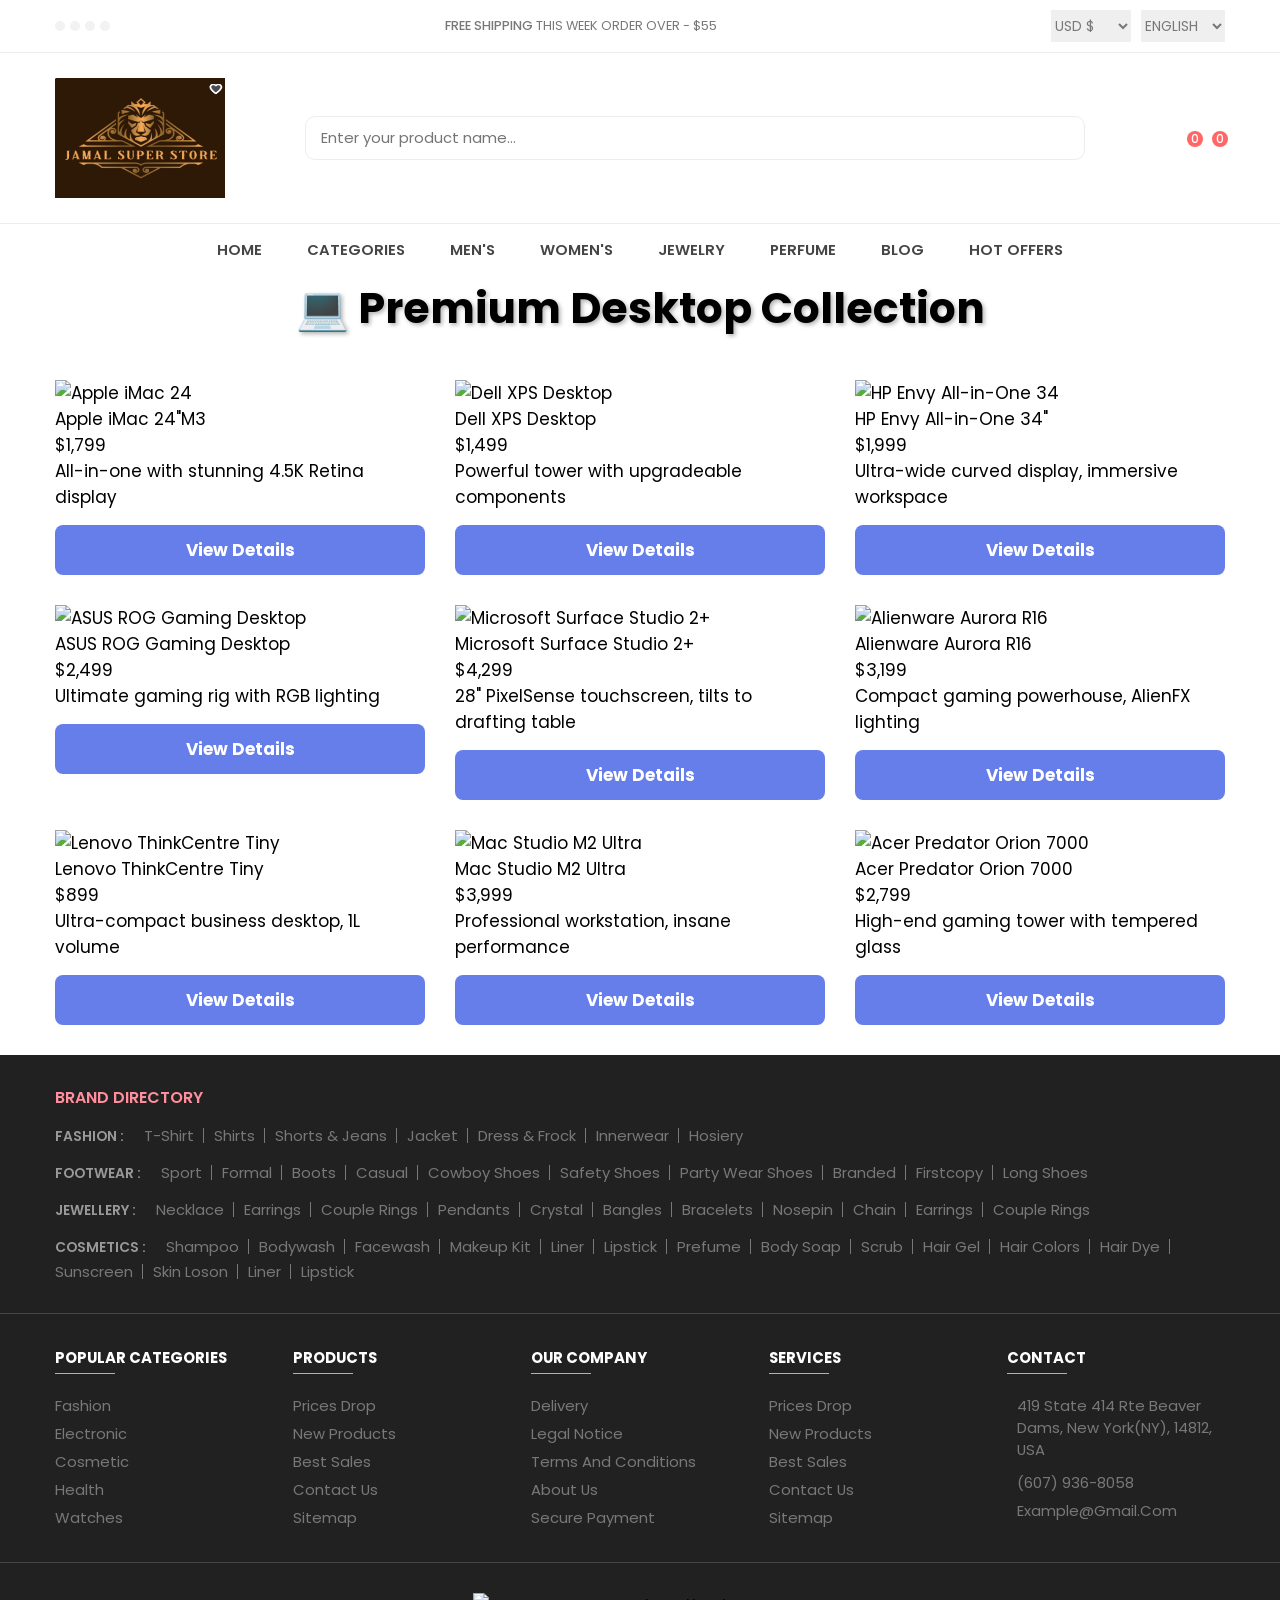
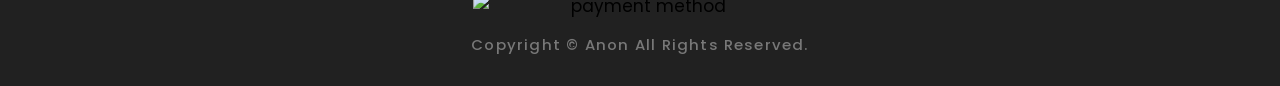
==== commit 97e00d2b: "Update" ====
--- a/desktop.html
+++ b/desktop.html
@@ -785,127 +785,178 @@
         const desktops = [
             {
                 id: 1,
-                name: "Apple\"",
-                price: "$2,499",
-                icon: "💻",
-                brief: "Powerful M3 Pro chip, stunning Retina display",
+                name: "Apple iMac 24\"M3",
+                price: "$1,799",
+                image: "https://images.unsplash.com/photo-1517059224940-d4af9eec41b7?w=500&q=80",
+                brief: "All-in-one with stunning 4.5K Retina display ",
                 specs: {
-                    processor: "Apple M3 Pro",
-                    ram: "18GB Unified Memory",
+                    processor: "Apple M3 Chip 8-Core",
+                    ram: "16GB Unified Memory",
                     storage: "512GB SSD",
-                    display: "16.2\" Liquid Retina XDR",
-                    graphics: "Integrated GPU",
-                    battery: "Up to 22 hours"
+                    display: "24\" 4.5K Retina Display",
+                    graphics: "10-Core GPU",
+                    ports: "4x Thunderbolt, 2x USB-C"
                 },
-                description: "The ultimate pro notebook. MacBook Pro blasts forward with the M3 Pro chip, delivering exceptional performance for demanding workflows. Perfect for professionals who need power and portability."
+                description: "The iMac combines stunning design with powerful performance. The M3 chip delivers incredible speed for creative workflows, while the 4.5K Retina display brings your content to life with brilliant colors."
             },
             {
-                id: 2,
-                name: "Dell XPS 15",
-                icon: "🖥️",
-                price: "$1,899",
-                brief: "InfinityEdge display, premium build quality",
+               id: 2,
+                name: "Dell XPS Desktop",
+                image: "https://images.unsplash.com/photo-1587202372634-32705e3bf49c?w=500&q=80",
+                price: "$1,499",
+                brief: "Powerful tower with upgradeable components",
                 specs: {
-                    processor: "Intel Core i7-13700H",
-                    ram: "16GB DDR5",
-                    storage: "1TB NVMe SSD",
-                    display: "15.6\" 4K OLED Touch",
-                    graphics: "NVIDIA RTX 4060",
-                    battery: "Up to 13 hours"
+                    processor: "Intel Core i7-14700",
+                    ram: "32GB DDR5",
+                    storage: "1TB NVMe SSD + 2TB HDD",
+                    display: "No Display (Tower Only)",
+                    graphics: "NVIDIA RTX 4060 Ti 8GB",
+                    ports: "USB 3.2, USB-C, HDMI, DisplayPort"
                 },
-                description: "Experience stunning visuals and powerful performance. The XPS 15 combines a gorgeous 4K OLED display with powerful components, making it ideal for creators and professionals alike."
+                description: "Built for performance and expandability. The XPS Desktop delivers professional-grade power with easy upgrade paths. Perfect for content creators, developers, and power users."
             },
             {
-                id: 3,
-                name: "Lenovo ThinkPad X1",
-                icon: "⌨️",
-                price: "$1,699",
-                brief: "Business-class durability, legendary keyboard",
+               id: 3,
+                name: "HP Envy All-in-One 34\"",
+                image: "https://images.unsplash.com/photo-1547082299-de196ea013d6?w=500&q=80",
+                price: "$1,999",
+                brief: "Ultra-wide curved display, immersive workspace",
                 specs: {
-                    processor: "Intel Core i7-1365U",
-                    ram: "16GB LPDDR5",
-                    storage: "512GB SSD",
-                    display: "14\" 2.8K OLED",
-                    graphics: "Intel Iris Xe",
-                    battery: "Up to 15 hours"
+                    processor: "Intel Core i7-13700",
+                    ram: "32GB DDR5",
+                    storage: "1TB PCIe SSD",
+                    display: "34\" 5K Curved WUHD",
+                    graphics: "NVIDIA RTX 3060",
+                    ports: "Thunderbolt 4, USB-A, HDMI"
                 },
-                description: "Built for business. The ThinkPad X1 Carbon delivers military-grade durability, exceptional security features, and the best keyboard in the business. Perfect for professionals on the go."
+                description: "Experience the ultimate workspace with a stunning 34-inch curved 5K display. The Envy All-in-One combines premium design with powerful performance for creative professionals."
             },
             {
-                id: 4,
-                name: "ASUS ROG Strix G16",
-                icon: "🎮",
-                price: "$1,999",
-                brief: "Gaming powerhouse, RGB lighting, high refresh rate",
+             id: 4,
+                name: "ASUS ROG Gaming Desktop",
+                image: "https://images.unsplash.com/photo-1591238372338-a5c7e3c4f9a0?w=500&q=80",
+                price: "$2,499",
+                brief: "Ultimate gaming rig with RGB lighting",
                 specs: {
-                    processor: "Intel Core i9-13980HX",
-                    ram: "32GB DDR5",
-                    storage: "1TB PCIe 4.0 SSD",
-                    display: "16\" QHD 240Hz",
-                    graphics: "NVIDIA RTX 4070",
-                    battery: "Up to 8 hours"
+                    processor: "AMD Ryzen 9 7950X",
+                    ram: "64GB DDR5",
+                    storage: "2TB NVMe Gen 4 SSD",
+                    display: "No Display (Tower Only)",
+                    graphics: "NVIDIA RTX 4080 16GB",
+                    cooling: "Liquid Cooling System"
                 },
                 description: "Dominate the competition. The ROG Strix G16 delivers uncompromising gaming performance with a high-refresh display, powerful RTX graphics, and advanced cooling for extended gaming sessions."
             },    
             {
                 id: 5,
-                name: "HP Spectre x360",
+                name: "Microsoft Surface Studio 2+",
                 icon: "✨",
-                price: "$1,599",
-                brief: "2-in-1 convertible, gem-cut design, pen included",
+                price: "$4,299",
+                brief: "28\" PixelSense touchscreen, tilts to drafting table",
                 specs: {
-                    processor: "Intel Core i7-1355U",
-                    ram: "16GB LPDDR4x",
-                    storage: "512GB SSD",
-                    display: "13.5\" 3K2K OLED Touch",
-                    graphics: "Intel Iris Xe",
-                    battery: "Up to 17 hours"
+                    processor: "Intel Core i7-11370H",
+                    ram: "32GB DDR4",
+                    storage: "1TB SSD",
+                    display: "28\" PixelSense 4500x3000",
+                    graphics: "NVIDIA RTX 3060 6GB",
+                    features: "Surface Pen Support, Zero-Gravity Hinge"
                 },
-                description: "Versatility meets elegance. The Spectre x360 transforms from laptop to tablet with ease, featuring a stunning OLED display and premium gem-cut design. Includes HP Rechargeable MPP2.0 Tilt Pen."
+                description: "The ultimate creative studio. Surface Studio 2+ transforms from desktop to drafting table with its innovative hinge. Perfect for designers, architects, and digital artists."
             },
             {
                 id: 6,
-                name: "Microsoft Surface Laptop 5",
-                icon: "🪟",
-                price: "$1,299",
-                brief: "Sleek design, PixelSense touchscreen, premium feel",
+                name: "Alienware Aurora R16",
+                image: "https://images.unsplash.com/photo-1593640408182-31c70c8268f5?w=500&q=80",
+                price: "$3,199",
+                brief: "Compact gaming powerhouse, AlienFX lighting",
                 specs: {
-                    processor: "Intel Core i5-1245U",
-                    ram: "8GB LPDDR5x",
-                    storage: "256GB SSD",
-                    display: "13.5\" PixelSense Touch",
-                    graphics: "Intel Iris Xe",
-                    battery: "Up to 18 hours"
+                    processor: "Intel Core i9-14900KF",
+                    ram: "64GB DDR5",
+                    storage: "2TB NVMe SSD",
+                    display: "No Display (Tower Only)",
+                    graphics: "NVIDIA RTX 4090 24GB",
+                    cooling: "Advanced Airflow Design"
                 },
-                description: "Style and performance in perfect harmony. The Surface Laptop 5 offers a beautiful touchscreen display, comfortable keyboard, and all-day battery life in a sleek, lightweight design."
+                description: "Legendary gaming performance in a compact design. The Aurora R16 delivers flagship performance with innovative cooling and iconic AlienFX lighting. Built for enthusiasts who demand the best."
+            },
+            {
+                id: 7,
+                name: "Lenovo ThinkCentre Tiny",
+                image: "https://images.unsplash.com/photo-1598327105666-5b89351aff97?w=500&q=80",
+                price: "$899",
+                brief: "Ultra-compact business desktop, 1L volume",
+                specs: {
+                    processor: "Intel Core i5-13500T",
+                    ram: "16GB DDR4",
+                    storage: "512GB SSD",
+                    display: "No Display (Mini PC)",
+                    graphics: "Intel UHD Graphics 770",
+                    size: "1 Liter Form Factor"
+                },
+                description: "Big performance in a tiny package. The ThinkCentre Tiny delivers reliable business computing in a space-saving design that fits anywhere. Perfect for offices and home setups."
+            },
+            {
+                id: 8,
+                name: "Mac Studio M2 Ultra",
+                image: "https://images.unsplash.com/photo-1612528443702-f6741f70a049?w=500&q=80",
+                price: "$3,999",
+                brief: "Professional workstation, insane performance",
+                specs: {
+                    processor: "Apple M2 Ultra 24-Core",
+                    ram: "64GB Unified Memory",
+                    storage: "1TB SSD",
+                    display: "No Display (Compact Tower)",
+                    graphics: "60-Core GPU",
+                    ports: "6x Thunderbolt 4, 2x USB-A, HDMI"
+                },
+                description: "Pro performance redefined. Mac Studio with M2 Ultra delivers breakthrough performance for video editing, 3D rendering, and complex workflows. Compact yet incredibly powerful."
+            },
+            {
+                id: 9,
+                name: "Acer Predator Orion 7000",
+                image: "https://images.unsplash.com/photo-1587202372775-e229f172b9d7?w=500&q=80",
+                price: "$2,799",
+                brief: "High-end gaming tower with tempered glass",
+                specs: {
+                    processor: "Intel Core i9-13900K",
+                    ram: "32GB DDR5",
+                    storage: "2TB NVMe SSD",
+                    display: "No Display (Tower Only)",
+                    graphics: "NVIDIA RTX 4070 Ti 12GB",
+                    cooling: "Liquid CPU + Advanced Airflow"
+                },
+                description: "Premium gaming performance with striking design. The Predator Orion 7000 features a tempered glass side panel, customizable RGB, and powerful hardware for maximum FPS."
             }
         ];
 
-        function renderGallery() {
+    function renderGallery() {
             const gallery = document.getElementById('gallery');
-            gallery.innerHTML = laptops.map(laptop => `
-                <div class="laptop-card" onclick="showDetails(${laptop.id})">
-                    <div class="laptop-image">${laptop.icon}</div>
-                    <div class="laptop-info">
-                        <div class="laptop-name">${laptop.name}</div>
-                        <div class="laptop-price">${laptop.price}</div>
-                        <div class="laptop-brief">${laptop.brief}</div>
-                        <button class="view-details-btn" onclick="event.stopPropagation(); showDetails(${laptop.id})">
+            gallery.innerHTML = desktops.map(desktop => `
+                <div class="desktop-card" onclick="showDetails(${desktop.id})">
+                    <div class="desktop-image">
+                        <img src="${desktop.image}" alt="${desktop.name}">
+                    </div>
+                    <div class="desktop-info">
+                        <div class="desktop-name">${desktop.name}</div>
+                        <div class="desktop-price">${desktop.price}</div>
+                        <div class="desktop-brief">${desktop.brief}</div>
+                        <button class="view-details-btn" onclick="event.stopPropagation(); showDetails(${desktop.id})">
                             View Details
                         </button>
                     </div>
                 </div>
             `).join('');
         }
+
         function showDetails(id) {
-            const laptop = laptops.find(l => l.id === id);
+            const desktop = desktops.find(d => d.id === id);
             const modal = document.getElementById('modal');
             const modalImage = document.getElementById('modalImage');
             const modalDetails = document.getElementById('modalDetails');
 
-            modalImage.innerHTML = laptop.icon;
+            modalImage.innerHTML = `<img src="${desktop.image}" alt="${desktop.name}">`;
             
-            const specsHTML = Object.entries(laptop.specs).map(([key, value]) => `
+            const specsHTML = Object.entries(desktop.specs).map(([key, value]) => `
                 <div class="spec-item">
                     <div class="spec-label">${key.charAt(0).toUpperCase() + key.slice(1)}:</div>
                     <div class="spec-value">${value}</div>
@@ -913,14 +964,14 @@
             `).join('');
 
             modalDetails.innerHTML = `
-                <div class="modal-name">${laptop.name}</div>
-                <div class="modal-price">${laptop.price}</div>
+                <div class="modal-name">${desktop.name}</div>
+                <div class="modal-price">${desktop.price}</div>
                 <div class="specs-section">
                     <div class="specs-title">Technical Specifications</div>
                     ${specsHTML}
                 </div>
-                <div class="description">${laptop.description}</div>
-                <button class="buy-btn" onclick="buyNow('${laptop.name}')">Add to Cart</button>
+                <div class="description">${desktop.description}</div>
+                <button class="buy-btn" onclick="buyNow('${desktop.name}')">Add to Cart</button>
             `;
 
             modal.classList.add('active');
@@ -933,8 +984,8 @@
             document.body.style.overflow = 'auto';
         }
 
-        function buyNow(laptopName) {
-            alert(`${laptopName} has been added to your cart!`);
+        function buyNow(desktopName) {
+            alert(`${desktopName} has been added to your cart!`);
             closeModal();
         }
 
@@ -946,7 +997,7 @@
         });
 
         // Initialize gallery
-        renderGallery();
+        renderGallery();    
     </script>
 
   </main>
--- a/assets/css/style-prefix.css
+++ b/assets/css/style-prefix.css
@@ -3611,6 +3611,254 @@
             transform: scale(1.02);
         }
 
+        .desktop-card {
+            background: white;
+            border-radius: 15px;
+            overflow: hidden;
+            box-shadow: 0 10px 30px rgba(0,0,0,0.3);
+            transition: transform 0.3s ease, box-shadow 0.3s ease;
+            cursor: pointer;
+            display: flex;
+            flex-direction: column;
+            height: 100%;
+        }
+
+        .desktop-card:hover {
+            transform: translateY(-10px) scale(1.02);
+            box-shadow: 0 20px 50px rgba(0,0,0,0.4);
+        }
+
+        .desktop-image {
+            width: 100%;
+            height: 280px;
+            background: #f5f7fa;
+            display: flex;
+            align-items: center;
+            justify-content: center;
+            overflow: hidden;
+        }
+
+        .desktop-image img {
+            width: 100%;
+            height: 100%;
+            object-fit: cover;
+            transition: transform 0.3s ease;
+        }
+
+        .desktop-card:hover .desktop-image img {
+            transform: scale(1.1);
+        }
+
+        .desktop-info {
+            padding: 25px;
+            flex-grow: 1;
+            display: flex;
+            flex-direction: column;
+        }
+
+        .desktop-name {
+            font-size: 1.5em;
+            font-weight: bold;
+            color: #333;
+            margin-bottom: 12px;
+        }
+
+        .desktop-price {
+            font-size: 1.8em;
+            color: #1e3c72;
+            font-weight: bold;
+            margin-bottom: 12px;
+        }
+
+        .desktop-brief {
+            color: #666;
+            font-size: 1em;
+            line-height: 1.5;
+            margin-bottom: 15px;
+            flex-grow: 1;
+        }
+
+        .view-details-btn {
+            width: 100%;
+            padding: 12px;
+            background: #1e3c72;
+            color: white;
+            border: none;
+            border-radius: 8px;
+            font-size: 1em;
+            font-weight: bold;
+            cursor: pointer;
+            margin-top: 15px;
+            transition: background 0.3s ease;
+        }
+
+        .view-details-btn:hover {
+            background: #2a5298;
+        }
+
+        .modal {
+            display: none;
+            position: fixed;
+            top: 0;
+            left: 0;
+            width: 100%;
+            height: 100%;
+            background: rgba(0,0,0,0.8);
+            z-index: 1000;
+            align-items: center;
+            justify-content: center;
+            padding: 20px;
+        }
+
+        .modal.active {
+            display: flex;
+        }
+
+        .modal-content {
+            background: white;
+            border-radius: 20px;
+            max-width: 900px;
+            width: 100%;
+            max-height: 90vh;
+            overflow-y: auto;
+            position: relative;
+            animation: slideIn 0.3s ease;
+        }
+
+        @media (max-width: 768px) {
+            .modal-content {
+                max-width: 95%;
+            }
+        }
+
+        @keyframes slideIn {
+            from {
+                transform: scale(0.8);
+                opacity: 0;
+            }
+            to {
+                transform: scale(1);
+                opacity: 1;
+            }
+        }
+
+        .close-btn {
+            position: absolute;
+            top: 15px;
+            right: 15px;
+            font-size: 30px;
+            background: #1e3c72;
+            color: white;
+            border: none;
+            width: 40px;
+            height: 40px;
+            border-radius: 50%;
+            cursor: pointer;
+            display: flex;
+            align-items: center;
+            justify-content: center;
+            transition: background 0.3s ease;
+            z-index: 10;
+        }
+
+        .close-btn:hover {
+            background: #2a5298;
+        }
+.modal-image {
+            width: 100%;
+            height: 400px;
+            background: #f5f7fa;
+            display: flex;
+            align-items: center;
+            justify-content: center;
+            overflow: hidden;
+            border-radius: 20px 20px 0 0;
+        }
+
+        .modal-image img {
+            width: 100%;
+            height: 100%;
+            object-fit: cover;
+        }
+
+        @media (max-width: 768px) {
+            .modal-image {
+                height: 250px;
+            }
+        }
+
+        .modal-details {
+            padding: 30px;
+        }
+
+        .modal-name {
+            font-size: 2em;
+            font-weight: bold;
+            color: #333;
+            margin-bottom: 15px;
+        }
+
+        .modal-price {
+            font-size: 2em;
+            color: #1e3c72;
+            font-weight: bold;
+            margin-bottom: 20px;
+        }
+
+        .specs-section {
+            margin-bottom: 20px;
+        }
+
+        .specs-title {
+            font-size: 1.2em;
+            font-weight: bold;
+            color: #333;
+            margin-bottom: 10px;
+            border-bottom: 2px solid #1e3c72;
+            padding-bottom: 5px;
+        }
+
+        .spec-item {
+            display: flex;
+            padding: 10px 0;
+            border-bottom: 1px solid #eee;
+        }
+
+        .spec-label {
+            font-weight: bold;
+            color: #555;
+            width: 140px;
+            flex-shrink: 0;
+        }
+
+        .spec-value {
+            color: #666;
+        }
+
+        .description {
+            color: #666;
+            line-height: 1.6;
+            margin-top: 15px;
+        }
+
+        .buy-btn {
+            width: 100%;
+            padding: 15px;
+            background: linear-gradient(135deg, #1e3c72 0%, #2a5298 100%);
+            color: white;
+            border: none;
+            border-radius: 10px;
+            font-size: 1.2em;
+            font-weight: bold;
+            cursor: pointer;
+            margin-top: 20px;
+            transition: transform 0.2s ease;
+        }
+
+        .buy-btn:hover {
+            transform: scale(1.02);
+        }
+
   /**
    * #FOOTER
    */
@@ -3663,4 +3911,4 @@
     max-width: 460px;
   }
 
-}+}                                                                                                     
